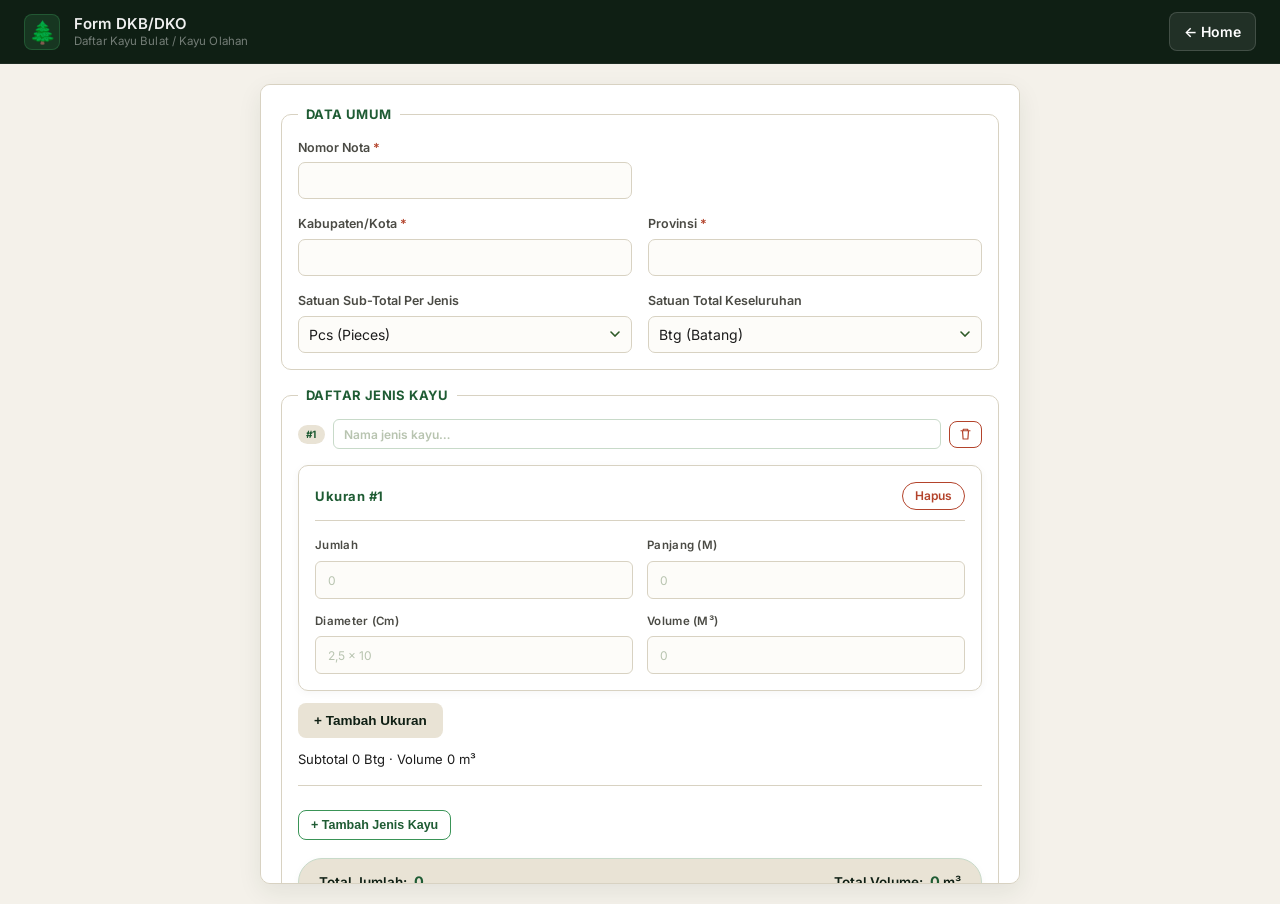
==== Surat-Nota-Daftar-Kayu/index.html @ 564a2efc "Initial commit" ====
<!DOCTYPE html>
<html lang="id">

<head>
  <meta charset="UTF-8">
  <meta name="viewport" content="width=device-width, initial-scale=1.0">
  <title>Form DKB/DKO - Daftar Kayu Bulat / Kayu Olahan</title>
  <link rel="stylesheet" href="style.css">
  <script src="https://cdnjs.cloudflare.com/ajax/libs/jspdf/2.5.1/jspdf.umd.min.js"></script>
  <script src="https://cdnjs.cloudflare.com/ajax/libs/html2canvas/1.4.1/html2canvas.min.js"></script>
</head>

<body>

  <!-- TOP BAR -->
  <div class="app-topbar">
    <div class="app-topbar-inner">
      <div class="app-topbar-icon">🌲</div>
      <div class="app-topbar-text">
        <h1>Form DKB/DKO</h1>
        <p>Daftar Kayu Bulat / Kayu Olahan</p>
      </div>
    </div>
    <a href="../index.html" class="btn-back-home">
      &#8592; Home
    </a>
  </div>

  <div class="app-body">
    <section class="panel form-panel">
      <form id="dkbForm">

        <!-- ============ DATA UMUM ============ -->
        <fieldset class="group">
          <legend>Data Umum</legend>
          <div class="field-row">
            <div class="field">
              <label for="nomor">Nomor Nota <span class="req">*</span></label>
              <input type="text" id="nomor">
            </div>
          </div>
          <div class="field-row">
            <div class="field">
              <label for="kabkota">Kabupaten/Kota <span class="req">*</span></label>
              <input type="text" id="kabkota">
            </div>
            <div class="field">
              <label for="provinsi">Provinsi <span class="req">*</span></label>
              <input type="text" id="provinsi">
            </div>
          </div>
          <div class="field-row">
            <div class="field">
              <label for="satuanSub">Satuan Sub-Total per Jenis</label>
              <select id="satuanSub">
                <option value="Pcs" selected>Pcs (Pieces)</option>
                <option value="Unit">Unit (Unit)</option>
                <option value="Set">Set (Set)</option>
                <option value="Box">Box (Box)</option>
                <option value="Pack">Pack (Pack)</option>
                <option value="Dus">Dus (Dus)</option>
                <option value="Kg">Kg (Kilogram)</option>
                <option value="Gram">Gr (Gram)</option>
                <option value="Liter">Ltr (Liter)</option>
                <option value="Meter">Mtr (Meter)</option>
                <option value="Cm">Cm (Centimeter)</option>
                <option value="Roll">Roll (Roll)</option>
                <option value="Lusin">Lsn (Lusin)</option>
                <option value="Kodi">Kdi (Kodi)</option>
                <option value="Pax">Pax (Pax)</option>
              </select>
            </div>
            <div class="field">
              <label for="satuanGrand">Satuan Total Keseluruhan</label>
              <select id="satuanGrand">
                <option value="Btg" selected>Btg (Batang)</option>
                <option value="KPL">Kpl (Kapling)</option>
                <option value="IKT">Ikt (Ikat)</option>
              </select>
            </div>
          </div>
        </fieldset>

        <!-- ============ TABEL KAYU ============ -->
        <fieldset class="group">
          <legend>Daftar Jenis Kayu</legend>
          <div id="groupsContainer"></div>
          <button type="button" id="addGroupBtn" class="btn btn--ghost">+ Tambah Jenis Kayu</button>

          <div class="totals-preview">
            <span class="totals-preview-item">Total Jumlah: <strong id="totalJumlahPreview">0</strong></span>
            <span class="totals-preview-item">Total Volume: <strong id="totalVolumePreview">0</strong> m³</span>
          </div>
        </fieldset>

        <!-- ============ FOOTER INFO ============ -->
        <fieldset class="group">
          <legend>Informasi Pengangkutan</legend>
          <div class="field-row">
            <div class="field">
              <label for="tglMulai">Dari Tanggal <span class="req">*</span></label>
              <input type="date" id="tglMulai">
            </div>
            <div class="field">
              <label for="tglAkhir">Sampai Tanggal <span class="req">*</span></label>
              <input type="date" id="tglAkhir">
            </div>
          </div>
          <div class="field-row">
            <div class="field">
              <label for="jenisAngkut">Jenis Alat Angkut <span class="req">*</span></label>
              <input type="text" id="jenisAngkut" placeholder="Contoh: Pick Up">
            </div>
            <div class="field">
              <label for="noPolisi">No. Polisi <span class="req">*</span></label>
              <input type="text" id="noPolisi" placeholder="Contoh: F 8017 HN">
            </div>
          </div>
        </fieldset>

        <!-- ============ TANDA TANGAN ============ -->
        <fieldset class="group">
          <legend>Tanda Tangan</legend>
          <div class="field">
            <label>Tanda Tangan</label>
            <div class="signature-wrap"
              style="border:1px dashed #b0b0b0; border-radius:7px; overflow:hidden; background:#fff; margin-bottom:10px;">
              <canvas id="signaturePad" width="500" height="180"
                style="width:100%; display:block; cursor:crosshair; touch-action:none;"></canvas>
            </div>
            <button type="button" id="clearSignBtn" class="btn btn--secondary">Hapus Tanda Tangan</button>
          </div>
          <div class="field-row">
            <div class="field">
              <label for="kotaTtd">Kota (untuk tanda tangan) <span class="req">*</span></label>
              <input type="text" id="kotaTtd" placeholder="Contoh: Depok">
            </div>
            <div class="field">
              <label for="tanggalTtd">Tanggal Tanda Tangan <span class="req">*</span></label>
              <input type="date" id="tanggalTtd">
            </div>
          </div>
          <div class="field">
            <label for="namaPemilik">Nama Pemilik Hutan Hak <span class="req">*</span></label>
            <input type="text" id="namaPemilik">
          </div>
          <span class="hint">Kosongkan tanggal untuk otomatis menggunakan tanggal saat dokumen diunduh.</span>
        </fieldset>


        <div class="form-actions">
          <button type="submit" id="downloadBtn" class="btn btn--primary">Lihat & Download PDF</button>
          <button type="button" id="resetBtn" class="btn btn--secondary">Reset Form</button>
          <button type="button" id="downloadMentahBtn" class="btn btn--dashed">Download File Mentah (Kosong)</button>
        </div>
      </form>
    </section>
  </div>

  <!-- ============================================================ -->
  <!-- TEMPLATE CETAK (disembunyikan, dipakai persis utk generate PDF) -->
  <!-- ============================================================ -->
  <div id="printArea" class="print-area">
    <div class="doc-title">DAFTAR KAYU BULAT / KAYU OLAHAN</div>
    <div class="doc-subtitle">(DKB/DKO)</div>
    <div class="doc-nomor" id="pv_nomor">Nomor : 080/DKB-DKO/ XII /2022</div>

    <div class="doc-info">
      <div class="doc-info-row"><span class="doc-info-label">Kabupaten/Kota</span><span>: <span
            id="pv_kabkota">Sukabumi</span></span></div>
      <div class="doc-info-row"><span class="doc-info-label">Provinsi</span><span>: <span id="pv_provinsi">Jawa
            Barat</span></span></div>
    </div>

    <table class="doc-table">
      <thead>
        <tr>
          <th class="col-no">No</th>
          <th class="col-jenis">Jenis Kayu Bulat/Jenis<br>Kayu Olahan</th>
          <th class="col-jumlah">Jumlah<br>Kpg/Bdl/Ikat</th>
          <th class="col-panjang">Panjang<br>(m)</th>
          <th class="col-diameter">Diameter<br>(cm)</th>
          <th class="col-volume">Volume<br>(m&sup3;)</th>
        </tr>
      </thead>
      <tbody id="pv_tbody">
        <!-- diisi via JS -->
      </tbody>
      <tfoot>
        <tr class="doc-total-row">
          <td colspan="2" class="bold" style="text-align:center;">JUMLAH</td>
          <td id="pv_footJumlah" class="bold">629 Btg</td>
          <td class="bold">-</td>
          <td class="bold">-</td>
          <td id="pv_footVolume" class="bold">2.745 M&sup3;</td>
        </tr>
      </tfoot>
    </table>

    <div class="doc-notes">
      <div>*) Coret Yang Tidak Perlu</div>
      <div>DKB/DKO*) ini merupakan lampiran NOTA ANGKUTAN</div>
      <div class="italic underline" id="pv_tanggalRange">Dari Tanggal : 06 s/d 07 Desember 2022</div>
    </div>

    <div class="doc-alat">
      <span class="italic">Jenis Alat Angkut</span>
      <span class="doc-alat-mid" id="pv_jenisAngkut">Pick Up</span>
      <span>: <span id="pv_noPolisi">F 8017 HN</span></span>
    </div>

    <div class="doc-sign-block">
      <div class="doc-sign-inner">
        <div id="pv_kotaTanggal">Sukabumi, 24 Agustus 2026</div>
        <div class="bold">PEMILIK HUTAN HAK</div>
        <div class="doc-sign-image"><img id="pv_signatureImg" src="" alt=""></div>
        <div class="underline" id="pv_namaPemilik">Endi Suhendi</div>
      </div>
    </div>
  </div>


  <!-- OVERLAY -->
  <div id="valOverlay" class="val-overlay"></div>

  <!-- MODAL POPUP VALIDASI -->
  <div id="validationToast" class="val-toast" role="dialog" aria-modal="true" aria-labelledby="toastTitle">
    <div class="val-toast-inner">
      <div class="val-toast-header">
        <span class="val-toast-icon">⚠️</span>
        <span class="val-toast-title" id="toastTitle">Mohon lengkapi data berikut:</span>
        <button class="val-toast-close" id="toastCloseBtn" title="Tutup">✕ Tutup</button>
      </div>
      <ul class="val-toast-list" id="toastList"></ul>
    </div>
  </div>

  <!-- OVERLAY MENTAH -->
  <div id="mentahOverlay" class="val-overlay"></div>

  <!-- MODAL DOWNLOAD MENTAH -->
  <div id="mentahModal" class="val-toast mentah-modal" role="dialog" aria-modal="true">
    <div class="val-toast-inner">
      <div class="mentah-modal-icon">📄</div>
      <div class="mentah-modal-title">Download File Mentah</div>
      <div class="mentah-modal-desc">File PDF kosong (blangko) tanpa isian akan diunduh. Data yang sudah Anda isi tidak
        akan hilang.</div>

      <div class="mentah-field">
        <label for="mentahJenisCount">+ Tambah Jenis Kayu</label>
        <input type="number" id="mentahJenisCount" value="" placeholder="contoh : 1" min="0" max="30">
      </div>
      <div class="mentah-field">
        <label for="mentahUkuranCount">+ Tambah Ukuran (baris per jenis)</label>
        <input type="number" id="mentahUkuranCount" value="" placeholder="contoh : 1" min="0" max="20">
      </div>

      <div class="mentah-modal-actions">
        <button type="button" id="mentahCancelBtn" class="btn btn--secondary">Batal</button>
        <button type="button" id="mentahConfirmBtn" class="btn btn--primary">Ya, Download</button>
      </div>
    </div>
  </div>

  <!-- OVERLAY PRATINJAU -->
  <div id="previewOverlay" class="val-overlay"></div>

  <!-- MODAL PRATINJAU DOKUMEN -->
  <div id="previewModal" class="preview-modal" role="dialog" aria-modal="true">
    <div class="preview-header">
      <div class="preview-title">Pratinjau Dokumen</div>
      <button class="preview-close" id="previewCloseBtn" title="Tutup">✕</button>
    </div>

    <div class="preview-body">
      <div class="preview-zoom-control">
        <button type="button" id="zoomOutBtn">−</button>
        <span id="zoomLevel">100%</span>
        <button type="button" id="zoomInBtn">+</button>
      </div>
      <div class="preview-scroll-area">
        <div class="preview-canvas-wrapper" id="previewWrapper">
          <img id="previewImg" src="" alt="Pratinjau Dokumen">
        </div>
      </div>
    </div>

    <div class="preview-footer">
      <button type="button" id="previewCancelBtn" class="btn btn--secondary">Kembali Edit</button>
      <button type="button" id="previewDownloadBtn" class="btn btn--primary">Lanjut Download PDF</button>
    </div>
  </div>

  <!-- OVERLAY CONFIRM & LOADING -->
  <div id="actionOverlay" class="val-overlay"></div>

  <!-- MODAL KONFIRMASI DOWNLOAD -->
  <div id="confirmModal" class="val-toast mentah-modal" role="dialog" aria-modal="true">
    <div class="val-toast-inner">
      <div class="mentah-modal-icon">📄</div>
      <div class="mentah-modal-title">Download PDF</div>
      <div class="mentah-modal-desc">Dokumen akan diunduh sebagai file PDF.<br>Pastikan semua data sudah benar.</div>
      <div class="mentah-modal-actions">
        <button type="button" id="confirmCancelBtn" class="btn btn--secondary">Batal</button>
        <button type="button" id="confirmOkBtn" class="btn btn--primary">Ya, Download</button>
      </div>
    </div>
  </div>

  <!-- MODAL LOADING -->
  <div id="loadingModal" class="val-toast loading-modal" role="dialog" aria-modal="true">
    <div class="val-toast-inner">
      <div class="loading-spinner"></div>
      <div class="loading-title">Membuat PDF...</div>
      <div class="loading-bar">
        <div class="loading-progress"></div>
      </div>
      <div class="loading-desc" id="loadingDesc">Memproses halaman 1 dari 1...</div>
    </div>
  </div>

  <script src="script.js"></script>
</body>

</html>
---- Surat-Nota-Daftar-Kayu/style.css ----
/* =============================================================== */
/* FONTS & RESET                                                     */
/* =============================================================== */
@import url('https://fonts.googleapis.com/css2?family=Inter:wght@400;500;600;700&display=swap');

*,
*::before,
*::after {
  box-sizing: border-box;
  margin: 0;
  padding: 0;
}

:root {
  --green-dark: #0f1f14;
  --green-mid: #1f5c34;
  --green-light: #3a9457;
  --green-bg: #f4f1ea;
  --green-pill: #e9e3d5;
  --cream: #f4f1ea;
  --cream-dark: #e9e3d5;
  --card-bg: #ffffff;
  --white: #ffffff;
  --text-dark: #1c1c1c;
  --text-mid: #4a4a44;
  --text-light: #8a8378;
  --border: #d8d2c2;
  --border-focus: #3a9457;
  --red: #b3432b;
  --red-light: #fbebe6;
  --radius-xs: 6px;
  --radius-sm: 7px;
  --radius-md: 10px;
  --radius-lg: 10px;
  --shadow-sm: 0 2px 8px rgba(0, 0, 0, 0.04);
  --shadow-card: 0 8px 24px rgba(22, 50, 31, 0.08);
}

body {
  font-family: 'Inter', -apple-system, BlinkMacSystemFont, 'Segoe UI', sans-serif;
  background: var(--cream);
  color: var(--text-dark);
  min-height: 100vh;
  font-size: 13px;
  line-height: 1.5;
  -webkit-font-smoothing: antialiased;
}

/* =============================================================== */
/* TOP BAR                                                          */
/* =============================================================== */
.app-topbar {
  background: #0f1f14;
  color: #fff;
  padding: 0 24px;
  height: 64px;
  display: flex;
  align-items: center;
  justify-content: space-between;
  position: relative;
  border-bottom: 1px solid rgba(255,255,255,0.06);
}

.btn-back-home {
  display: inline-flex;
  align-items: center;
  gap: 6px;
  padding: 8px 14px;
  border-radius: 8px;
  background: rgba(255, 255, 255, 0.08);
  border: 1px solid rgba(255, 255, 255, 0.15);
  color: #fff;
  text-decoration: none;
  font-size: 14px;
  font-weight: 600;
  white-space: nowrap;
  flex-shrink: 0;
  transition: background 0.2s, border-color 0.2s;
}

.btn-back-home:hover {
  background: rgba(58, 148, 87, 0.3);
  border-color: rgba(58, 148, 87, 0.6);
}

.app-topbar-inner {
  display: flex;
  align-items: center;
  gap: 14px;
  width: 100%;
  max-width: 600px; /* match app-wrap */
}

.app-topbar-icon {
  font-size: 22px;
  line-height: 1;
  width: 36px;
  height: 36px;
  display: flex;
  align-items: center;
  justify-content: center;
  background: rgba(58, 148, 87, 0.2);
  border: 1px solid rgba(58, 148, 87, 0.35);
  border-radius: 8px;
  flex-shrink: 0;
}

.app-topbar-text {
  display: flex;
  flex-direction: column;
  gap: 1px;
}

.app-topbar-text h1 {
  margin: 0;
  font-size: 15px;
  font-weight: 600;
  letter-spacing: 0.1px;
  color: #f0f0f0;
  line-height: 1.2;
}

.app-topbar-text p {
  margin: 0;
  font-size: 11.5px;
  color: rgba(255, 255, 255, 0.42);
  letter-spacing: 0.1px;
  font-weight: 400;
  line-height: 1.3;
}

/* =============================================================== */
/* APP SHELL & FORM PANEL                                           */
/* =============================================================== */
.app-body {
  flex: 1;
  padding: 20px;
  max-width: 800px;
  width: 100%;
  margin: 0 auto;
}

@media (max-width: 520px) {
  .app-body {
    padding: 10px 8px;
  }
  .form-panel {
    padding: 14px 14px 18px;
  }
  .group {
    padding: 12px 12px 14px;
  }
}

.panel {
  background: var(--card-bg);
  border-radius: var(--radius-md);
  box-shadow: var(--shadow-card);
  border: 1px solid var(--border);
}

.form-panel {
  padding: 20px 20px 24px;
  max-height: calc(100vh - 100px);
  overflow-y: auto;
}

@media (max-width: 980px) {
  .form-panel {
    max-height: none;
  }
}

/* =============================================================== */
/* FIELDSETS & FIELDS                                               */
/* =============================================================== */
.group {
  border: 1px solid var(--border);
  border-radius: var(--radius-md);
  padding: 14px 16px 16px;
  margin: 0 0 16px;
}

.group legend {
  padding: 0 8px;
  font-weight: 700;
  font-size: 13px;
  letter-spacing: 0.4px;
  text-transform: uppercase;
  color: var(--green-mid);
}

.field {
  margin-bottom: 16px;
}
.field:last-child {
  margin-bottom: 0;
}

.field-row {
  display: grid;
  grid-template-columns: 1fr 1fr;
  gap: 16px;
  margin-bottom: 16px;
}
.field-row:last-child {
  margin-bottom: 0;
}
.field-row .field {
  margin-bottom: 0;
}

@media (max-width: 520px) {
  .field-row {
    grid-template-columns: 1fr;
  }
}

.field label {
  display: block;
  font-size: 12.5px;
  font-weight: 600;
  color: var(--text-mid);
  margin-bottom: 5px;
  text-transform: capitalize;
}

.req {
  color: var(--red);
}

/* =============================================================== */
/* INPUTS & SELECTS                                                 */
/* =============================================================== */
input[type="text"],
input[type="date"],
input[type="number"],
select,
textarea {
  width: 100%;
  padding: 9px 10px;
  border: 1px solid var(--border);
  border-radius: 7px;
  font-size: 14px;
  background: #fdfcf9;
  color: var(--text-dark);
  transition: border-color .15s, box-shadow .15s;
  font-family: inherit;
  appearance: none;
  -webkit-appearance: none;
}

select {
  background-image: url("data:image/svg+xml,%3Csvg xmlns='http://www.w3.org/2000/svg' width='10' height='6' viewBox='0 0 10 6'%3E%3Cpath d='M1 1l4 4 4-4' stroke='%232d5a27' stroke-width='1.6' fill='none' stroke-linecap='round'/%3E%3C/svg%3E");
  background-repeat: no-repeat;
  background-position: right 11px center;
  padding-right: 32px;
  cursor: pointer;
}

input:focus,
select:focus,
textarea:focus {
  outline: none;
  border-color: var(--border-focus);
  box-shadow: 0 0 0 3px rgba(58, 148, 87, 0.18);
  background: #fff;
}

input::placeholder {
  color: #b8c4b0;
  font-size: 12px;
}

.hint {
  display: block;
  margin-top: 5px;
  font-size: 11.5px;
  color: var(--text-light);
}

/* =============================================================== */
/* BUTTONS                                                          */
/* =============================================================== */
.btn {
  border: none;
  border-radius: 8px;
  padding: 10px 16px;
  font-size: 13.5px;
  font-weight: 600;
  cursor: pointer;
  transition: transform .08s ease, background .15s, box-shadow .15s;
  display: inline-flex;
  align-items: center;
  justify-content: center;
  gap: 5px;
}

.btn:active {
  transform: translateY(1px);
}

.btn--primary {
  background: var(--green-light);
  color: #fff;
  box-shadow: 0 4px 12px rgba(42, 122, 69, 0.3);
}

.btn--primary:hover {
  background: var(--green-mid);
}

.btn--secondary {
  background: var(--green-pill);
  color: var(--green-dark);
}

.btn--secondary:hover {
  background: #ded6c1;
}

.btn--ghost {
  background: #fff;
  color: var(--green-mid);
  border: 1px solid var(--green-light);
  padding: 7px 12px;
  font-size: 12.5px;
}

.btn--ghost:hover {
  background: #eef6f0;
}

.btn--danger {
  color: var(--red);
  border: 1px solid var(--red);
  background: #fff;
}

.btn--danger:hover {
  background: var(--red);
  color: #fff;
}

.btn--dashed {
  background: transparent;
  color: var(--green-mid);
  border: 1px dashed var(--green-light);
}

.btn--dashed:hover {
  background: #f4fbf6;
}

.form-actions {
  display: flex;
  flex-direction: column;
  gap: 12px;
  margin-top: 32px;
  padding-top: 24px;
  border-top: 1px solid var(--border);
}

.form-actions .btn {
  width: 100%;
  padding: 14px 16px;
  font-size: 13.5px;
}

@media (min-width: 600px) {
  .form-actions {
    flex-direction: row;
    align-items: center;
  }
  .form-actions .btn {
    width: auto;
  }
  #downloadMentahBtn {
    order: -1;
    margin-right: auto;
  }
  #resetBtn {
    order: 2;
  }
  #downloadBtn {
    order: 3;
  }
}

/* =============================================================== */
/* TOTALS PREVIEW PILL                                              */
/* =============================================================== */
.totals-preview {
  display: flex;
  justify-content: space-between;
  align-items: center;
  margin-top: 18px;
  padding: 12px 20px;
  background-color: var(--green-pill);
  border: 1px solid #c8dac9;
  border-radius: 99px;
  font-size: 13.5px;
  font-weight: 600;
  color: var(--green-dark);
  box-shadow: 0 2px 8px rgba(0,0,0,0.03);
}

.totals-preview strong {
  color: var(--green-mid);
  font-size: 14.5px;
  margin-left: 4px;
}

/* =============================================================== */
/* VALIDATION MODAL POPUP (centered)                                */
/* =============================================================== */

/* Overlay backdrop */
.val-overlay {
  position: fixed;
  inset: 0;
  background: rgba(0, 0, 0, 0.45);
  backdrop-filter: blur(3px);
  -webkit-backdrop-filter: blur(3px);
  z-index: 9998;
  opacity: 0;
  pointer-events: none;
  transition: opacity 0.25s ease;
}

.val-overlay--show {
  opacity: 1;
  pointer-events: auto;
}

/* Modal box */
.val-toast {
  position: fixed;
  top: 50%;
  left: 50%;
  transform: translate(-50%, -50%) scale(0.85);
  z-index: 9999;
  width: min(460px, calc(100vw - 32px));
  opacity: 0;
  pointer-events: none;
  transition: transform 0.32s cubic-bezier(0.34, 1.4, 0.64, 1), opacity 0.25s ease;
}

.val-toast--show {
  transform: translate(-50%, -50%) scale(1);
  opacity: 1;
  pointer-events: auto;
}

.val-toast-inner {
  background: #fff;
  border-radius: 18px;
  box-shadow: 0 24px 60px rgba(0, 0, 0, 0.22), 0 4px 16px rgba(185, 28, 28, 0.12);
  overflow: hidden;
}

/* Header strip */
.val-toast-header {
  display: flex;
  align-items: center;
  gap: 10px;
  background: linear-gradient(135deg, #fef2f2 0%, #fff5f5 100%);
  padding: 16px 18px;
  border-bottom: 1px solid #fecaca;
}

.val-toast-icon {
  font-size: 26px;
  flex-shrink: 0;
  line-height: 1;
}

.val-toast-title {
  flex: 1;
  font-size: 14px;
  font-weight: 700;
  color: #9b1c1c;
  line-height: 1.3;
}

.val-toast-close {
  background: none;
  border: 1px solid #fca5a5;
  cursor: pointer;
  font-size: 13px;
  color: #ef4444;
  padding: 4px 9px;
  border-radius: 8px;
  line-height: 1;
  transition: background 0.15s, color 0.15s;
  font-weight: 700;
}

.val-toast-close:hover {
  background: #fee2e2;
  color: #b91c1c;
}

/* Pills area */
.val-toast-list {
  list-style: none;
  margin: 0;
  padding: 16px 18px 18px;
  background: #fff;
  display: flex;
  flex-wrap: wrap;
  gap: 8px;
}

.val-toast-list li {
  display: inline-flex;
  align-items: center;
  gap: 6px;
  font-size: 13px;
  font-weight: 600;
  color: #b91c1c;
  background: #fee2e2;
  border: 1px solid #fca5a5;
  border-radius: 99px;
  padding: 5px 13px 5px 9px;
  animation: pill-pop 0.2s ease both;
}

.val-toast-list li::before {
  content: '✕';
  font-size: 10px;
  font-weight: 800;
  color: #ef4444;
}

@keyframes pill-pop {
  from { transform: scale(0.6); opacity: 0; }
  to   { transform: scale(1);   opacity: 1; }
}

/* =============================================================== */
/* DOWNLOAD MENTAH MODAL                                            */
/* =============================================================== */
.mentah-modal .val-toast-inner {
  box-shadow: 0 24px 60px rgba(0, 0, 0, 0.22), 0 4px 16px rgba(0, 0, 0, 0.08);
  padding: 28px 24px 24px;
  text-align: center;
}

.mentah-modal-icon {
  font-size: 40px;
  margin-bottom: 10px;
  line-height: 1;
}

.mentah-modal-title {
  font-size: 18px;
  font-weight: 800;
  color: var(--text-dark);
  margin-bottom: 8px;
}

.mentah-modal-desc {
  font-size: 13.5px;
  color: var(--text-mid);
  line-height: 1.6;
  margin-bottom: 20px;
}

.mentah-field {
  text-align: left;
  margin-bottom: 14px;
}

.mentah-field label {
  display: block;
  font-size: 12.5px;
  font-weight: 600;
  color: var(--text-mid);
  margin-bottom: 5px;
  text-transform: capitalize;
}

.mentah-field input[type="number"] {
  width: 100%;
  padding: 10px 12px;
  border: 1px solid var(--border);
  border-radius: 8px;
  font-size: 15px;
  background: #fdfcf9;
  color: var(--text-dark);
  font-family: inherit;
  transition: border-color .15s, box-shadow .15s;
}

.mentah-field input[type="number"]:focus {
  outline: none;
  border-color: var(--border-focus);
  box-shadow: 0 0 0 3px rgba(58, 148, 87, 0.18);
}

.mentah-modal-actions {
  display: flex;
  gap: 10px;
  margin-top: 20px;
}

.mentah-modal-actions .btn {
  flex: 1;
  padding: 12px;
  font-size: 13.5px;
}


/* =============================================================== */
/* TABLE EDITOR (ROW ITEMS)                                         */
/* =============================================================== */
.rows-container {
  display: flex;
  flex-direction: column;
  gap: 16px;
}

.row-item {
  display: grid;
  grid-template-columns: 1fr 1fr;
  gap: 14px;
  background: var(--paper);
  border: 1px solid var(--border);
  border-radius: 10px;
  padding: 16px;
  position: relative;
  box-shadow: 0 2px 8px rgba(0, 0, 0, 0.04);
  transition: transform 0.2s, box-shadow 0.2s;
}

.row-item:hover {
  transform: translateY(-2px);
  box-shadow: 0 4px 12px rgba(0, 0, 0, 0.08);
  border-color: var(--border);
}

.row-item-header {
  grid-column: 1 / -1;
  display: flex;
  justify-content: space-between;
  align-items: center;
  border-bottom: 1px solid var(--border);
  padding-bottom: 10px;
  margin-bottom: 2px;
}

.row-item-title {
  font-weight: 700;
  font-size: 13px;
  color: var(--green-mid);
  text-transform: capitalize;
  letter-spacing: 0.5px;
  display: flex;
  align-items: center;
  gap: 8px;
}

.row-delete-label {
  font-size: 12px;
  color: var(--red);
  cursor: pointer;
  font-weight: 600;
  border: 1px solid var(--red);
  border-radius: 99px;
  padding: 4px 12px;
  background: transparent;
  transition: all 0.2s ease;
}

.row-delete-label:hover {
  background: var(--red);
  color: #fff;
}

.row-field {
  display: flex;
  flex-direction: column;
  gap: 6px;
}

.row-field label {
  font-size: 11.5px;
  font-weight: 600;
  color: var(--text-mid);
  text-transform: capitalize;
  letter-spacing: 0.3px;
}

.row-field input {
  width: 100%;
  border: 1px solid var(--border);
  padding: 10px 12px;
  font-size: 13.5px;
  background: #fdfcf9;
  border-radius: 6px;
  transition: all 0.2s ease;
  color: var(--text-dark);
}

.row-field input:focus {
  outline: none;
  background: #fff;
  border-color: var(--border-focus);
  box-shadow: 0 0 0 3px rgba(58, 148, 87, 0.15);
}

.field-full {
  grid-column: 1 / -1;
}

.field-half {
  grid-column: span 1;
}

@media (max-width: 480px) {
  .row-item {
    grid-template-columns: 1fr;
  }
  .field-half {
    grid-column: 1 / -1;
  }
}

.group-badge {
  font-size: 10px;
  font-weight: 700;
  color: var(--green-mid);
  background: var(--green-pill);
  border-radius: 20px;
  padding: 2px 8px;
  letter-spacing: 0.3px;
  flex-shrink: 0;
  white-space: nowrap;
}

.group-nama-input {
  font-size: 13px !important;
  font-weight: 600 !important;
  padding: 6px 10px !important;
  border-radius: var(--radius-xs) !important;
  background: var(--white) !important;
  border-color: #c8dac9 !important;
  border: 1px solid;
  min-width: 200px;
}

.group-nama-input:focus {
  border-color: var(--border-focus) !important;
  box-shadow: 0 0 0 2px rgba(45, 90, 39, 0.1) !important;
  outline: none;
}


/* =============================================================== */
/* PRINT / PDF AREA (hidden)                                        */
/* =============================================================== */
.print-area {
  position: fixed;
  top: 0;
  left: -99999px;
  width: 794px;
  min-height: 1123px;
  background: #fff;
  padding: 48px 55px;
  font-family: "Times New Roman", Times, serif;
  color: #000;
}

.doc-title {
  text-align: center;
  font-size: 18px;
  font-weight: 700;
  text-decoration: underline;
}

.doc-subtitle {
  text-align: center;
  font-size: 15px;
  font-weight: 700;
  margin-top: 2px;
}

.doc-nomor {
  text-align: center;
  font-size: 13px;
  margin-top: 2px;
  margin-bottom: 18px;
}

.doc-info {
  font-size: 13px;
  margin-bottom: 14px;
}

.doc-info-row {
  display: flex;
  margin-bottom: 2px;
}

.doc-info-label {
  width: 130px;
  flex-shrink: 0;
}

.doc-table {
  width: 100%;
  border-collapse: collapse;
  font-size: 12.5px;
  margin-bottom: 10px;
}

.doc-table th,
.doc-table td {
  border: 1px solid #000;
  padding: 4px 6px;
  vertical-align: top;
}

/* Baris kosong PDF mentah — samakan tinggi dengan baris data normal */
.doc-table td.mentah-cell {
  padding: 0;
}

.mentah-row-spacer {
  height: 36px;
  line-height: 36px;
  text-align: center;
  font-size: 12.5px;
}

.doc-table thead th {
  text-align: center;
  font-weight: 700;
  vertical-align: middle;
}

.col-no {
  width: 30px;
  text-align: center;
}

.col-jenis {
  width: auto;
}

.col-jumlah {
  width: 90px;
  text-align: center;
}

.col-panjang {
  width: 80px;
  text-align: center;
}

.col-diameter {
  width: 130px;
  text-align: center;
}

.col-volume {
  width: 100px;
  text-align: center;
}

.doc-table td.col-no {
  text-align: center;
}

.group-name-cell {
  vertical-align: top;
}

.stack-line {
  text-align: center;
  padding: 0;
  line-height: 1.55;
}

.stack-line.left {
  text-align: left;
}

.doc-table .bold {
  font-weight: 700;
}

.doc-total-row td {
  text-align: center;
  font-weight: 700;
}

.doc-notes {
  font-size: 12.5px;
  margin-bottom: 4px;
  line-height: 1.7;
}

.doc-alat {
  font-size: 12.5px;
  margin: 16px 0 40px;
  display: flex;
  gap: 4px;
}

.doc-alat-mid {
  margin-left: 90px;
  margin-right: 4px;
}

.italic {
  font-style: italic;
}

.underline {
  text-decoration: underline;
}

.doc-sign-block {
  display: flex;
  justify-content: flex-end;
}

.doc-sign-inner {
  text-align: center;
  font-size: 13px;
  min-width: 240px;
}

.doc-sign-image {
  height: 70px;
  display: flex;
  align-items: center;
  justify-content: center;
  margin: 4px 0;
}

.doc-sign-image img {
  max-height: 70px;
  max-width: 220px;
}

/* =============================================================== */
/* RESPONSIVE — MOBILE FIRST                                        */
/* =============================================================== */
@media (max-width: 480px) {
  .app-topbar {
    padding: 10px 12px;
  }

  .app-topbar-text h1 {
    font-size: 12px;
  }

  .app-wrap {
    padding: 10px 10px 52px;
  }

  .card h2 {
    font-size: 9.5px;
    padding: 9px 12px 8px;
  }

  .card-body {
    padding: 10px 12px 6px;
  }

  .field-row.two-col {
    flex-direction: row;
    gap: 6px;
  }

  input[type="text"],
  input[type="date"],
  input[type="number"],
  select {
    font-size: 16px;
    /* cegah auto-zoom iOS */
    padding: 8px 10px;
  }

  /* Group block */
  .group-header {
    padding: 8px 10px;
    gap: 6px;
  }

  .group-badge {
    font-size: 9px;
    padding: 2px 7px;
  }

  .group-nama-input {
    font-size: 16px !important;
    padding: 5px 8px !important;
  }

  .subrow-table {
    padding: 8px 10px 6px;
  }

  /* ---- Layout 2×2 di mobile ----
     Kolom: [Jumlah] [Panjang] [Diameter] [Volume] [hapus]
     Dibungkus cell flex-column agar label + input vertikal,
     lalu grid 2+2 kolom = tampilan rapi 2 baris */
  .subrow-col-header {
    display: none;
  }

  /* label per-baris cukup */

  .subrow {
    display: grid;
    grid-template-columns: 1fr 1fr 1fr 1fr auto;
    grid-template-rows: auto auto;
    gap: 4px 5px;
    align-items: start;
    padding: 8px 0 6px;
    border-bottom: 1px solid var(--cream-dark);
  }

  .subrow:last-of-type {
    border-bottom: none;
  }

  /* Masing-masing cell kembali jadi flex column agar label tampil */
  .subrow-cell {
    display: flex;
    flex-direction: column;
    gap: 2px;
  }

  /* Tampilkan label kecil di atas setiap input */
  .subrow-cell-label {
    display: block;
    font-size: 8px;
    font-weight: 700;
    text-transform: capitalize;
    letter-spacing: 0.5px;
    color: var(--text-light);
  }

  /* Tombol hapus: rata tengah vertikal, span 2 row */
  .subrow-cell-action {
    grid-row: 1 / 3;
    grid-column: 5;
    display: flex;
    align-items: center;
    justify-content: center;
    padding-top: 14px;
    /* kompensasi tinggi label */
  }

  .subrow input {
    padding: 7px 8px !important;
    font-size: 14px !important;
    border-radius: var(--radius-xs) !important;
  }

  .btn-add-row {
    font-size: 11px;
    padding: 8px;
    margin-top: 6px;
  }

  .group-subtotal {
    padding: 6px 10px;
    font-size: 10px;
  }

  .totals-preview {
    padding: 10px 14px;
    font-size: 11.5px;
    margin-top: 14px;
    margin-bottom: 0;
  }

  .btn-primary {
    font-size: 13px;
    padding: 12px;
  }

  #signaturePad {
    height: 130px;
  }
}

@media (max-width: 360px) {
  .app-topbar-icon {
    display: none;
  }

  .field-row.two-col {
    flex-direction: column;
    gap: 8px;
  }

  /* Di layar sangat kecil: 2×2 layout */
  .subrow {
    grid-template-columns: 1fr 1fr auto;
    grid-template-rows: auto auto;
  }

  .subrow-cell:nth-child(1) {
    grid-column: 1;
    grid-row: 1;
  }

  .subrow-cell:nth-child(2) {
    grid-column: 2;
    grid-row: 1;
  }

  .subrow-cell:nth-child(3) {
    grid-column: 1;
    grid-row: 2;
  }

  .subrow-cell:nth-child(4) {
    grid-column: 2;
    grid-row: 2;
  }

  .subrow-cell-action {
    grid-column: 3;
    grid-row: 1 / 3;
    padding-top: 18px;
  }
}

/* =============================================================== */
/* PREVIEW MODAL                                                    */
/* =============================================================== */
.preview-modal {
  position: fixed;
  top: 50%;
  left: 50%;
  transform: translate(-50%, -50%) scale(0.95);
  z-index: 9999;
  width: min(880px, calc(100vw - 40px));
  height: min(90vh, 800px);
  background: #fff;
  border-radius: 12px;
  display: flex;
  flex-direction: column;
  opacity: 0;
  pointer-events: none;
  transition: transform 0.25s cubic-bezier(0.34, 1.4, 0.64, 1), opacity 0.2s ease;
  box-shadow: 0 24px 60px rgba(0, 0, 0, 0.3);
  overflow: hidden;
}

.preview-modal.val-toast--show {
  transform: translate(-50%, -50%) scale(1);
  opacity: 1;
  pointer-events: auto;
}

.preview-header {
  display: flex;
  align-items: center;
  justify-content: space-between;
  padding: 16px 24px;
  border-bottom: 1px solid var(--border);
  background: #fff;
}

.preview-title {
  font-weight: 700;
  font-size: 16px;
  color: var(--text-dark);
}

.preview-close {
  background: none;
  border: none;
  font-size: 18px;
  color: var(--text-mid);
  cursor: pointer;
  transition: color 0.2s;
}
.preview-close:hover {
  color: #ef4444;
}

.preview-body {
  flex: 1;
  position: relative;
  background: var(--cream);
  overflow: hidden;
  display: flex;
}

.preview-scroll-area {
  flex: 1;
  overflow: auto;
  padding: 32px;
  display: flex;
  align-items: flex-start;
  justify-content: center;
}

.preview-zoom-control {
  position: absolute;
  top: 16px;
  right: 24px;
  background: #fff;
  border-radius: 20px;
  box-shadow: 0 2px 8px rgba(0,0,0,0.1);
  display: flex;
  align-items: center;
  padding: 4px 8px;
  gap: 12px;
  z-index: 10;
}

.preview-zoom-control button {
  background: none;
  border: none;
  font-size: 18px;
  font-weight: 700;
  color: var(--text-dark);
  cursor: pointer;
  width: 24px;
  height: 24px;
  display: flex;
  align-items: center;
  justify-content: center;
  border-radius: 50%;
  transition: background 0.2s;
}
.preview-zoom-control button:hover {
  background: var(--cream-dark);
}

.preview-zoom-control span {
  font-size: 13px;
  font-weight: 600;
  color: var(--text-dark);
  min-width: 45px;
  text-align: center;
}

.preview-canvas-wrapper {
  transform-origin: top center;
  transition: transform 0.2s ease;
  box-shadow: 0 4px 24px rgba(0,0,0,0.15);
  background: #fff;
  display: inline-block;
}

.preview-canvas-wrapper img {
  display: block;
  max-width: 100%;
  height: auto;
}

  .preview-footer {
    display: flex;
    justify-content: flex-end;
    gap: 12px;
    padding: 16px 24px;
    border-top: 1px solid var(--border);
    background: #fff;
  }
  
  /* =============================================================== */
  /* LOADING MODAL                                                    */
  /* =============================================================== */
  .loading-modal .val-toast-inner {
    padding: 32px 24px;
    text-align: center;
    box-shadow: 0 24px 60px rgba(0, 0, 0, 0.22), 0 4px 16px rgba(0, 0, 0, 0.08);
  }
  
  .loading-spinner {
    width: 48px;
    height: 48px;
    border: 4px solid var(--cream-dark);
    border-top: 4px solid var(--green-mid);
    border-radius: 50%;
    margin: 0 auto 16px;
    animation: spin 1s linear infinite;
  }
  
  @keyframes spin {
    0% { transform: rotate(0deg); }
    100% { transform: rotate(360deg); }
  }
  
  .loading-title {
    font-size: 16px;
    font-weight: 700;
    color: var(--green-dark);
    margin-bottom: 12px;
  }
  
  .loading-bar {
    width: 80%;
    height: 6px;
    background: var(--cream-dark);
    border-radius: 3px;
    margin: 0 auto 8px;
    overflow: hidden;
  }
  
  .loading-progress {
    width: 100%;
    height: 100%;
    background: var(--cream-dark);
    /* Karena pemrosesan synchronous, kita tidak bisa animate width secara akurat. */
  }
  
  .loading-desc {
    font-size: 12.5px;
    color: var(--text-mid);
  }
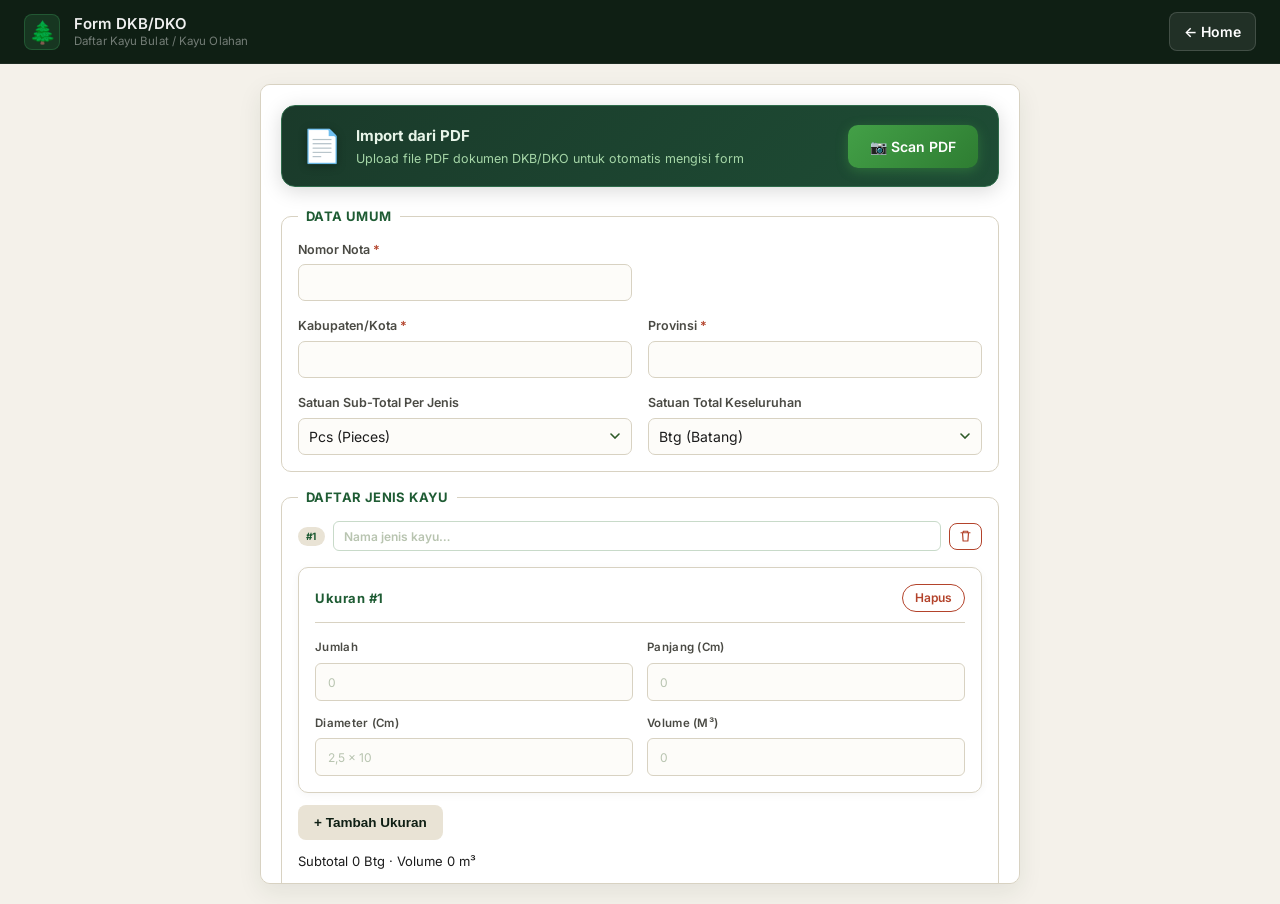
==== commit 00e34ed7: "tambahan fitur scan pdf" ====
--- a/Surat-Nota-Daftar-Kayu/index.html
+++ b/Surat-Nota-Daftar-Kayu/index.html
@@ -8,6 +8,8 @@
   <link rel="stylesheet" href="style.css">
   <script src="https://cdnjs.cloudflare.com/ajax/libs/jspdf/2.5.1/jspdf.umd.min.js"></script>
   <script src="https://cdnjs.cloudflare.com/ajax/libs/html2canvas/1.4.1/html2canvas.min.js"></script>
+  <script src="https://cdnjs.cloudflare.com/ajax/libs/pdf.js/3.11.174/pdf.min.js"></script>
+  <script src="https://cdn.jsdelivr.net/npm/tesseract.js@5/dist/tesseract.min.js"></script>
 </head>
 
 <body>
@@ -29,6 +31,21 @@
   <div class="app-body">
     <section class="panel form-panel">
       <form id="dkbForm">
+
+        <!-- ============ SCAN PDF ============ -->
+        <div class="scan-pdf-banner">
+          <div class="scan-pdf-info">
+            <span class="scan-pdf-icon">📄</span>
+            <div>
+              <div class="scan-pdf-title">Import dari PDF</div>
+              <div class="scan-pdf-desc">Upload file PDF dokumen DKB/DKO untuk otomatis mengisi form</div>
+            </div>
+          </div>
+          <label for="scanPdfInput" class="btn btn--scan" id="scanPdfBtn">
+            📷 Scan PDF
+          </label>
+          <input type="file" id="scanPdfInput" accept="application/pdf" style="display:none;">
+        </div>
 
         <!-- ============ DATA UMUM ============ -->
         <fieldset class="group">
@@ -178,7 +195,7 @@
           <th class="col-no">No</th>
           <th class="col-jenis">Jenis Kayu Bulat/Jenis<br>Kayu Olahan</th>
           <th class="col-jumlah">Jumlah<br>Kpg/Bdl/Ikat</th>
-          <th class="col-panjang">Panjang<br>(m)</th>
+          <th class="col-panjang">Panjang<br>(cm)</th>
           <th class="col-diameter">Diameter<br>(cm)</th>
           <th class="col-volume">Volume<br>(m&sup3;)</th>
         </tr>
@@ -197,24 +214,26 @@
       </tfoot>
     </table>
 
-    <div class="doc-notes">
-      <div>*) Coret Yang Tidak Perlu</div>
-      <div>DKB/DKO*) ini merupakan lampiran NOTA ANGKUTAN</div>
-      <div class="italic underline" id="pv_tanggalRange">Dari Tanggal : 06 s/d 07 Desember 2022</div>
-    </div>
-
-    <div class="doc-alat">
-      <span class="italic">Jenis Alat Angkut</span>
-      <span class="doc-alat-mid" id="pv_jenisAngkut">Pick Up</span>
-      <span>: <span id="pv_noPolisi">F 8017 HN</span></span>
-    </div>
-
-    <div class="doc-sign-block">
-      <div class="doc-sign-inner">
-        <div id="pv_kotaTanggal">Sukabumi, 24 Agustus 2026</div>
-        <div class="bold">PEMILIK HUTAN HAK</div>
-        <div class="doc-sign-image"><img id="pv_signatureImg" src="" alt=""></div>
-        <div class="underline" id="pv_namaPemilik">Endi Suhendi</div>
+    <div id="docBottomSection">
+      <div class="doc-notes">
+        <div>*) Coret Yang Tidak Perlu</div>
+        <div>DKB/DKO*) ini merupakan lampiran NOTA ANGKUTAN</div>
+        <div class="italic underline" id="pv_tanggalRange">Dari Tanggal : 06 s/d 07 Desember 2022</div>
+      </div>
+
+      <div class="doc-alat">
+        <span class="italic">Jenis Alat Angkut</span>
+        <span class="doc-alat-mid" id="pv_jenisAngkut">Pick Up</span>
+        <span>: <span id="pv_noPolisi">F 8017 HN</span></span>
+      </div>
+
+      <div class="doc-sign-block">
+        <div class="doc-sign-inner">
+          <div id="pv_kotaTanggal">Sukabumi, 24 Agustus 2026</div>
+          <div class="bold">PEMILIK HUTAN HAK</div>
+          <div class="doc-sign-image"><img id="pv_signatureImg" src="" alt=""></div>
+          <div class="underline" id="pv_namaPemilik">Endi Suhendi</div>
+        </div>
       </div>
     </div>
   </div>
@@ -319,6 +338,80 @@
     </div>
   </div>
 
+  <!-- OVERLAY OCR -->
+  <div id="ocrOverlay" class="val-overlay"></div>
+
+  <!-- MODAL LOADING OCR -->
+  <div id="ocrLoadingModal" class="val-toast loading-modal" role="dialog" aria-modal="true">
+    <div class="val-toast-inner">
+      <div class="loading-spinner"></div>
+      <div class="loading-title">Membaca PDF...</div>
+      <div class="loading-bar">
+        <div class="loading-progress" id="ocrProgressBar"></div>
+      </div>
+      <div class="loading-desc" id="ocrLoadingDesc">Mengekstrak teks dari dokumen...</div>
+    </div>
+  </div>
+
+  <!-- MODAL REVIEW HASIL SCAN -->
+  <div id="ocrReviewModal" class="ocr-review-modal" role="dialog" aria-modal="true">
+    <div class="ocr-review-inner">
+      <div class="ocr-review-header">
+        <div class="ocr-review-title">📄 Hasil Scan PDF</div>
+        <button class="preview-close" id="ocrReviewCloseBtn" title="Tutup">✕</button>
+      </div>
+      <div class="ocr-review-body">
+        <div class="ocr-review-note">
+          ⚠️ Periksa dan edit data di bawah sebelum diterapkan ke form. Kolom yang kosong berarti tidak ditemukan di PDF.
+        </div>
+
+        <!-- FIELD UMUM -->
+        <div class="ocr-section-title">Data Umum</div>
+        <div class="ocr-field-grid">
+          <div class="ocr-field">
+            <label>Nomor Nota</label>
+            <input type="text" id="ocr_nomor">
+          </div>
+          <div class="ocr-field">
+            <label>Kabupaten/Kota</label>
+            <input type="text" id="ocr_kabkota">
+          </div>
+          <div class="ocr-field">
+            <label>Provinsi</label>
+            <input type="text" id="ocr_provinsi">
+          </div>
+        </div>
+
+        <!-- FIELD PENGANGKUTAN -->
+        <div class="ocr-section-title">Informasi Pengangkutan</div>
+        <div class="ocr-field-grid">
+          <div class="ocr-field">
+            <label>Jenis Alat Angkut</label>
+            <input type="text" id="ocr_jenisAngkut">
+          </div>
+          <div class="ocr-field">
+            <label>No. Polisi</label>
+            <input type="text" id="ocr_noPolisi">
+          </div>
+          <div class="ocr-field">
+            <label>Nama Pemilik</label>
+            <input type="text" id="ocr_namaPemilik">
+          </div>
+        </div>
+
+        <!-- TABEL KAYU -->
+        <div class="ocr-section-title">Daftar Jenis Kayu <span id="ocrGroupCount" style="font-weight:400;font-size:13px;"></span></div>
+        <div id="ocrGroupsPreview" class="ocr-groups-preview"></div>
+        <button type="button" class="btn btn--ghost" id="ocrAddGroupBtn" style="margin-top:8px;">+ Tambah Baris Jenis Kayu</button>
+      </div>
+
+      <div class="ocr-review-footer">
+        <button type="button" id="ocrCancelBtn" class="btn btn--secondary">Batal</button>
+        <button type="button" id="ocrApplyBtn" class="btn btn--primary">✅ Terapkan ke Form</button>
+      </div>
+    </div>
+  </div>
+
   <script src="script.js"></script>
 </body>
 
--- a/Surat-Nota-Daftar-Kayu/style.css
+++ b/Surat-Nota-Daftar-Kayu/style.css
@@ -1,1323 +1,1622 @@
-/* =============================================================== */
-/* FONTS & RESET                                                     */
-/* =============================================================== */
-@import url('https://fonts.googleapis.com/css2?family=Inter:wght@400;500;600;700&display=swap');
-
-*,
-*::before,
-*::after {
-  box-sizing: border-box;
-  margin: 0;
-  padding: 0;
-}
-
-:root {
-  --green-dark: #0f1f14;
-  --green-mid: #1f5c34;
-  --green-light: #3a9457;
-  --green-bg: #f4f1ea;
-  --green-pill: #e9e3d5;
-  --cream: #f4f1ea;
-  --cream-dark: #e9e3d5;
-  --card-bg: #ffffff;
-  --white: #ffffff;
-  --text-dark: #1c1c1c;
-  --text-mid: #4a4a44;
-  --text-light: #8a8378;
-  --border: #d8d2c2;
-  --border-focus: #3a9457;
-  --red: #b3432b;
-  --red-light: #fbebe6;
-  --radius-xs: 6px;
-  --radius-sm: 7px;
-  --radius-md: 10px;
-  --radius-lg: 10px;
-  --shadow-sm: 0 2px 8px rgba(0, 0, 0, 0.04);
-  --shadow-card: 0 8px 24px rgba(22, 50, 31, 0.08);
-}
-
-body {
-  font-family: 'Inter', -apple-system, BlinkMacSystemFont, 'Segoe UI', sans-serif;
-  background: var(--cream);
-  color: var(--text-dark);
-  min-height: 100vh;
-  font-size: 13px;
-  line-height: 1.5;
-  -webkit-font-smoothing: antialiased;
-}
-
-/* =============================================================== */
-/* TOP BAR                                                          */
-/* =============================================================== */
-.app-topbar {
-  background: #0f1f14;
-  color: #fff;
-  padding: 0 24px;
-  height: 64px;
-  display: flex;
-  align-items: center;
-  justify-content: space-between;
-  position: relative;
-  border-bottom: 1px solid rgba(255,255,255,0.06);
-}
-
-.btn-back-home {
-  display: inline-flex;
-  align-items: center;
-  gap: 6px;
-  padding: 8px 14px;
-  border-radius: 8px;
-  background: rgba(255, 255, 255, 0.08);
-  border: 1px solid rgba(255, 255, 255, 0.15);
-  color: #fff;
-  text-decoration: none;
-  font-size: 14px;
-  font-weight: 600;
-  white-space: nowrap;
-  flex-shrink: 0;
-  transition: background 0.2s, border-color 0.2s;
-}
-
-.btn-back-home:hover {
-  background: rgba(58, 148, 87, 0.3);
-  border-color: rgba(58, 148, 87, 0.6);
-}
-
-.app-topbar-inner {
-  display: flex;
-  align-items: center;
-  gap: 14px;
-  width: 100%;
-  max-width: 600px; /* match app-wrap */
-}
-
-.app-topbar-icon {
-  font-size: 22px;
-  line-height: 1;
-  width: 36px;
-  height: 36px;
-  display: flex;
-  align-items: center;
-  justify-content: center;
-  background: rgba(58, 148, 87, 0.2);
-  border: 1px solid rgba(58, 148, 87, 0.35);
-  border-radius: 8px;
-  flex-shrink: 0;
-}
-
-.app-topbar-text {
-  display: flex;
-  flex-direction: column;
-  gap: 1px;
-}
-
-.app-topbar-text h1 {
-  margin: 0;
-  font-size: 15px;
-  font-weight: 600;
-  letter-spacing: 0.1px;
-  color: #f0f0f0;
-  line-height: 1.2;
-}
-
-.app-topbar-text p {
-  margin: 0;
-  font-size: 11.5px;
-  color: rgba(255, 255, 255, 0.42);
-  letter-spacing: 0.1px;
-  font-weight: 400;
-  line-height: 1.3;
-}
-
-/* =============================================================== */
-/* APP SHELL & FORM PANEL                                           */
-/* =============================================================== */
-.app-body {
-  flex: 1;
-  padding: 20px;
-  max-width: 800px;
-  width: 100%;
-  margin: 0 auto;
-}
-
-@media (max-width: 520px) {
-  .app-body {
-    padding: 10px 8px;
-  }
-  .form-panel {
-    padding: 14px 14px 18px;
-  }
-  .group {
-    padding: 12px 12px 14px;
-  }
-}
-
-.panel {
-  background: var(--card-bg);
-  border-radius: var(--radius-md);
-  box-shadow: var(--shadow-card);
-  border: 1px solid var(--border);
-}
-
-.form-panel {
-  padding: 20px 20px 24px;
-  max-height: calc(100vh - 100px);
-  overflow-y: auto;
-}
-
-@media (max-width: 980px) {
-  .form-panel {
-    max-height: none;
-  }
-}
-
-/* =============================================================== */
-/* FIELDSETS & FIELDS                                               */
-/* =============================================================== */
-.group {
-  border: 1px solid var(--border);
-  border-radius: var(--radius-md);
-  padding: 14px 16px 16px;
-  margin: 0 0 16px;
-}
-
-.group legend {
-  padding: 0 8px;
-  font-weight: 700;
-  font-size: 13px;
-  letter-spacing: 0.4px;
-  text-transform: uppercase;
-  color: var(--green-mid);
-}
-
-.field {
-  margin-bottom: 16px;
-}
-.field:last-child {
-  margin-bottom: 0;
-}
-
-.field-row {
-  display: grid;
-  grid-template-columns: 1fr 1fr;
-  gap: 16px;
-  margin-bottom: 16px;
-}
-.field-row:last-child {
-  margin-bottom: 0;
-}
-.field-row .field {
-  margin-bottom: 0;
-}
-
-@media (max-width: 520px) {
-  .field-row {
-    grid-template-columns: 1fr;
-  }
-}
-
-.field label {
-  display: block;
-  font-size: 12.5px;
-  font-weight: 600;
-  color: var(--text-mid);
-  margin-bottom: 5px;
-  text-transform: capitalize;
-}
-
-.req {
-  color: var(--red);
-}
-
-/* =============================================================== */
-/* INPUTS & SELECTS                                                 */
-/* =============================================================== */
-input[type="text"],
-input[type="date"],
-input[type="number"],
-select,
-textarea {
-  width: 100%;
-  padding: 9px 10px;
-  border: 1px solid var(--border);
-  border-radius: 7px;
-  font-size: 14px;
-  background: #fdfcf9;
-  color: var(--text-dark);
-  transition: border-color .15s, box-shadow .15s;
-  font-family: inherit;
-  appearance: none;
-  -webkit-appearance: none;
-}
-
-select {
-  background-image: url("data:image/svg+xml,%3Csvg xmlns='http://www.w3.org/2000/svg' width='10' height='6' viewBox='0 0 10 6'%3E%3Cpath d='M1 1l4 4 4-4' stroke='%232d5a27' stroke-width='1.6' fill='none' stroke-linecap='round'/%3E%3C/svg%3E");
-  background-repeat: no-repeat;
-  background-position: right 11px center;
-  padding-right: 32px;
-  cursor: pointer;
-}
-
-input:focus,
-select:focus,
-textarea:focus {
-  outline: none;
-  border-color: var(--border-focus);
-  box-shadow: 0 0 0 3px rgba(58, 148, 87, 0.18);
-  background: #fff;
-}
-
-input::placeholder {
-  color: #b8c4b0;
-  font-size: 12px;
-}
-
-.hint {
-  display: block;
-  margin-top: 5px;
-  font-size: 11.5px;
-  color: var(--text-light);
-}
-
-/* =============================================================== */
-/* BUTTONS                                                          */
-/* =============================================================== */
-.btn {
-  border: none;
-  border-radius: 8px;
-  padding: 10px 16px;
-  font-size: 13.5px;
-  font-weight: 600;
-  cursor: pointer;
-  transition: transform .08s ease, background .15s, box-shadow .15s;
-  display: inline-flex;
-  align-items: center;
-  justify-content: center;
-  gap: 5px;
-}
-
-.btn:active {
-  transform: translateY(1px);
-}
-
-.btn--primary {
-  background: var(--green-light);
-  color: #fff;
-  box-shadow: 0 4px 12px rgba(42, 122, 69, 0.3);
-}
-
-.btn--primary:hover {
-  background: var(--green-mid);
-}
-
-.btn--secondary {
-  background: var(--green-pill);
-  color: var(--green-dark);
-}
-
-.btn--secondary:hover {
-  background: #ded6c1;
-}
-
-.btn--ghost {
-  background: #fff;
-  color: var(--green-mid);
-  border: 1px solid var(--green-light);
-  padding: 7px 12px;
-  font-size: 12.5px;
-}
-
-.btn--ghost:hover {
-  background: #eef6f0;
-}
-
-.btn--danger {
-  color: var(--red);
-  border: 1px solid var(--red);
-  background: #fff;
-}
-
-.btn--danger:hover {
-  background: var(--red);
-  color: #fff;
-}
-
-.btn--dashed {
-  background: transparent;
-  color: var(--green-mid);
-  border: 1px dashed var(--green-light);
-}
-
-.btn--dashed:hover {
-  background: #f4fbf6;
-}
-
-.form-actions {
-  display: flex;
-  flex-direction: column;
-  gap: 12px;
-  margin-top: 32px;
-  padding-top: 24px;
-  border-top: 1px solid var(--border);
-}
-
-.form-actions .btn {
-  width: 100%;
-  padding: 14px 16px;
-  font-size: 13.5px;
-}
-
-@media (min-width: 600px) {
-  .form-actions {
-    flex-direction: row;
-    align-items: center;
-  }
-  .form-actions .btn {
-    width: auto;
-  }
-  #downloadMentahBtn {
-    order: -1;
-    margin-right: auto;
-  }
-  #resetBtn {
-    order: 2;
-  }
-  #downloadBtn {
-    order: 3;
-  }
-}
-
-/* =============================================================== */
-/* TOTALS PREVIEW PILL                                              */
-/* =============================================================== */
-.totals-preview {
-  display: flex;
-  justify-content: space-between;
-  align-items: center;
-  margin-top: 18px;
-  padding: 12px 20px;
-  background-color: var(--green-pill);
-  border: 1px solid #c8dac9;
-  border-radius: 99px;
-  font-size: 13.5px;
-  font-weight: 600;
-  color: var(--green-dark);
-  box-shadow: 0 2px 8px rgba(0,0,0,0.03);
-}
-
-.totals-preview strong {
-  color: var(--green-mid);
-  font-size: 14.5px;
-  margin-left: 4px;
-}
-
-/* =============================================================== */
-/* VALIDATION MODAL POPUP (centered)                                */
-/* =============================================================== */
-
-/* Overlay backdrop */
-.val-overlay {
-  position: fixed;
-  inset: 0;
-  background: rgba(0, 0, 0, 0.45);
-  backdrop-filter: blur(3px);
-  -webkit-backdrop-filter: blur(3px);
-  z-index: 9998;
-  opacity: 0;
-  pointer-events: none;
-  transition: opacity 0.25s ease;
-}
-
-.val-overlay--show {
-  opacity: 1;
-  pointer-events: auto;
-}
-
-/* Modal box */
-.val-toast {
-  position: fixed;
-  top: 50%;
-  left: 50%;
-  transform: translate(-50%, -50%) scale(0.85);
-  z-index: 9999;
-  width: min(460px, calc(100vw - 32px));
-  opacity: 0;
-  pointer-events: none;
-  transition: transform 0.32s cubic-bezier(0.34, 1.4, 0.64, 1), opacity 0.25s ease;
-}
-
-.val-toast--show {
-  transform: translate(-50%, -50%) scale(1);
-  opacity: 1;
-  pointer-events: auto;
-}
-
-.val-toast-inner {
-  background: #fff;
-  border-radius: 18px;
-  box-shadow: 0 24px 60px rgba(0, 0, 0, 0.22), 0 4px 16px rgba(185, 28, 28, 0.12);
-  overflow: hidden;
-}
-
-/* Header strip */
-.val-toast-header {
-  display: flex;
-  align-items: center;
-  gap: 10px;
-  background: linear-gradient(135deg, #fef2f2 0%, #fff5f5 100%);
-  padding: 16px 18px;
-  border-bottom: 1px solid #fecaca;
-}
-
-.val-toast-icon {
-  font-size: 26px;
-  flex-shrink: 0;
-  line-height: 1;
-}
-
-.val-toast-title {
-  flex: 1;
-  font-size: 14px;
-  font-weight: 700;
-  color: #9b1c1c;
-  line-height: 1.3;
-}
-
-.val-toast-close {
-  background: none;
-  border: 1px solid #fca5a5;
-  cursor: pointer;
-  font-size: 13px;
-  color: #ef4444;
-  padding: 4px 9px;
-  border-radius: 8px;
-  line-height: 1;
-  transition: background 0.15s, color 0.15s;
-  font-weight: 700;
-}
-
-.val-toast-close:hover {
-  background: #fee2e2;
-  color: #b91c1c;
-}
-
-/* Pills area */
-.val-toast-list {
-  list-style: none;
-  margin: 0;
-  padding: 16px 18px 18px;
-  background: #fff;
-  display: flex;
-  flex-wrap: wrap;
-  gap: 8px;
-}
-
-.val-toast-list li {
-  display: inline-flex;
-  align-items: center;
-  gap: 6px;
-  font-size: 13px;
-  font-weight: 600;
-  color: #b91c1c;
-  background: #fee2e2;
-  border: 1px solid #fca5a5;
-  border-radius: 99px;
-  padding: 5px 13px 5px 9px;
-  animation: pill-pop 0.2s ease both;
-}
-
-.val-toast-list li::before {
-  content: '✕';
-  font-size: 10px;
-  font-weight: 800;
-  color: #ef4444;
-}
-
-@keyframes pill-pop {
-  from { transform: scale(0.6); opacity: 0; }
-  to   { transform: scale(1);   opacity: 1; }
-}
-
-/* =============================================================== */
-/* DOWNLOAD MENTAH MODAL                                            */
-/* =============================================================== */
-.mentah-modal .val-toast-inner {
-  box-shadow: 0 24px 60px rgba(0, 0, 0, 0.22), 0 4px 16px rgba(0, 0, 0, 0.08);
-  padding: 28px 24px 24px;
-  text-align: center;
-}
-
-.mentah-modal-icon {
-  font-size: 40px;
-  margin-bottom: 10px;
-  line-height: 1;
-}
-
-.mentah-modal-title {
-  font-size: 18px;
-  font-weight: 800;
-  color: var(--text-dark);
-  margin-bottom: 8px;
-}
-
-.mentah-modal-desc {
-  font-size: 13.5px;
-  color: var(--text-mid);
-  line-height: 1.6;
-  margin-bottom: 20px;
-}
-
-.mentah-field {
-  text-align: left;
-  margin-bottom: 14px;
-}
-
-.mentah-field label {
-  display: block;
-  font-size: 12.5px;
-  font-weight: 600;
-  color: var(--text-mid);
-  margin-bottom: 5px;
-  text-transform: capitalize;
-}
-
-.mentah-field input[type="number"] {
-  width: 100%;
-  padding: 10px 12px;
-  border: 1px solid var(--border);
-  border-radius: 8px;
-  font-size: 15px;
-  background: #fdfcf9;
-  color: var(--text-dark);
-  font-family: inherit;
-  transition: border-color .15s, box-shadow .15s;
-}
-
-.mentah-field input[type="number"]:focus {
-  outline: none;
-  border-color: var(--border-focus);
-  box-shadow: 0 0 0 3px rgba(58, 148, 87, 0.18);
-}
-
-.mentah-modal-actions {
-  display: flex;
-  gap: 10px;
-  margin-top: 20px;
-}
-
-.mentah-modal-actions .btn {
-  flex: 1;
-  padding: 12px;
-  font-size: 13.5px;
-}
-
-
-/* =============================================================== */
-/* TABLE EDITOR (ROW ITEMS)                                         */
-/* =============================================================== */
-.rows-container {
-  display: flex;
-  flex-direction: column;
-  gap: 16px;
-}
-
-.row-item {
-  display: grid;
-  grid-template-columns: 1fr 1fr;
-  gap: 14px;
-  background: var(--paper);
-  border: 1px solid var(--border);
-  border-radius: 10px;
-  padding: 16px;
-  position: relative;
-  box-shadow: 0 2px 8px rgba(0, 0, 0, 0.04);
-  transition: transform 0.2s, box-shadow 0.2s;
-}
-
-.row-item:hover {
-  transform: translateY(-2px);
-  box-shadow: 0 4px 12px rgba(0, 0, 0, 0.08);
-  border-color: var(--border);
-}
-
-.row-item-header {
-  grid-column: 1 / -1;
-  display: flex;
-  justify-content: space-between;
-  align-items: center;
-  border-bottom: 1px solid var(--border);
-  padding-bottom: 10px;
-  margin-bottom: 2px;
-}
-
-.row-item-title {
-  font-weight: 700;
-  font-size: 13px;
-  color: var(--green-mid);
-  text-transform: capitalize;
-  letter-spacing: 0.5px;
-  display: flex;
-  align-items: center;
-  gap: 8px;
-}
-
-.row-delete-label {
-  font-size: 12px;
-  color: var(--red);
-  cursor: pointer;
-  font-weight: 600;
-  border: 1px solid var(--red);
-  border-radius: 99px;
-  padding: 4px 12px;
-  background: transparent;
-  transition: all 0.2s ease;
-}
-
-.row-delete-label:hover {
-  background: var(--red);
-  color: #fff;
-}
-
-.row-field {
-  display: flex;
-  flex-direction: column;
-  gap: 6px;
-}
-
-.row-field label {
-  font-size: 11.5px;
-  font-weight: 600;
-  color: var(--text-mid);
-  text-transform: capitalize;
-  letter-spacing: 0.3px;
-}
-
-.row-field input {
-  width: 100%;
-  border: 1px solid var(--border);
-  padding: 10px 12px;
-  font-size: 13.5px;
-  background: #fdfcf9;
-  border-radius: 6px;
-  transition: all 0.2s ease;
-  color: var(--text-dark);
-}
-
-.row-field input:focus {
-  outline: none;
-  background: #fff;
-  border-color: var(--border-focus);
-  box-shadow: 0 0 0 3px rgba(58, 148, 87, 0.15);
-}
-
-.field-full {
-  grid-column: 1 / -1;
-}
-
-.field-half {
-  grid-column: span 1;
-}
-
-@media (max-width: 480px) {
-  .row-item {
-    grid-template-columns: 1fr;
-  }
-  .field-half {
-    grid-column: 1 / -1;
-  }
-}
-
-.group-badge {
-  font-size: 10px;
-  font-weight: 700;
-  color: var(--green-mid);
-  background: var(--green-pill);
-  border-radius: 20px;
-  padding: 2px 8px;
-  letter-spacing: 0.3px;
-  flex-shrink: 0;
-  white-space: nowrap;
-}
-
-.group-nama-input {
-  font-size: 13px !important;
-  font-weight: 600 !important;
-  padding: 6px 10px !important;
-  border-radius: var(--radius-xs) !important;
-  background: var(--white) !important;
-  border-color: #c8dac9 !important;
-  border: 1px solid;
-  min-width: 200px;
-}
-
-.group-nama-input:focus {
-  border-color: var(--border-focus) !important;
-  box-shadow: 0 0 0 2px rgba(45, 90, 39, 0.1) !important;
-  outline: none;
-}
-
-
-/* =============================================================== */
-/* PRINT / PDF AREA (hidden)                                        */
-/* =============================================================== */
-.print-area {
-  position: fixed;
-  top: 0;
-  left: -99999px;
-  width: 794px;
-  min-height: 1123px;
-  background: #fff;
-  padding: 48px 55px;
-  font-family: "Times New Roman", Times, serif;
-  color: #000;
-}
-
-.doc-title {
-  text-align: center;
-  font-size: 18px;
-  font-weight: 700;
-  text-decoration: underline;
-}
-
-.doc-subtitle {
-  text-align: center;
-  font-size: 15px;
-  font-weight: 700;
-  margin-top: 2px;
-}
-
-.doc-nomor {
-  text-align: center;
-  font-size: 13px;
-  margin-top: 2px;
-  margin-bottom: 18px;
-}
-
-.doc-info {
-  font-size: 13px;
-  margin-bottom: 14px;
-}
-
-.doc-info-row {
-  display: flex;
-  margin-bottom: 2px;
-}
-
-.doc-info-label {
-  width: 130px;
-  flex-shrink: 0;
-}
-
-.doc-table {
-  width: 100%;
-  border-collapse: collapse;
-  font-size: 12.5px;
-  margin-bottom: 10px;
-}
-
-.doc-table th,
-.doc-table td {
-  border: 1px solid #000;
-  padding: 4px 6px;
-  vertical-align: top;
-}
-
-/* Baris kosong PDF mentah — samakan tinggi dengan baris data normal */
-.doc-table td.mentah-cell {
-  padding: 0;
-}
-
-.mentah-row-spacer {
-  height: 36px;
-  line-height: 36px;
-  text-align: center;
-  font-size: 12.5px;
-}
-
-.doc-table thead th {
-  text-align: center;
-  font-weight: 700;
-  vertical-align: middle;
-}
-
-.col-no {
-  width: 30px;
-  text-align: center;
-}
-
-.col-jenis {
-  width: auto;
-}
-
-.col-jumlah {
-  width: 90px;
-  text-align: center;
-}
-
-.col-panjang {
-  width: 80px;
-  text-align: center;
-}
-
-.col-diameter {
-  width: 130px;
-  text-align: center;
-}
-
-.col-volume {
-  width: 100px;
-  text-align: center;
-}
-
-.doc-table td.col-no {
-  text-align: center;
-}
-
-.group-name-cell {
-  vertical-align: top;
-}
-
-.stack-line {
-  text-align: center;
-  padding: 0;
-  line-height: 1.55;
-}
-
-.stack-line.left {
-  text-align: left;
-}
-
-.doc-table .bold {
-  font-weight: 700;
-}
-
-.doc-total-row td {
-  text-align: center;
-  font-weight: 700;
-}
-
-.doc-notes {
-  font-size: 12.5px;
-  margin-bottom: 4px;
-  line-height: 1.7;
-}
-
-.doc-alat {
-  font-size: 12.5px;
-  margin: 16px 0 40px;
-  display: flex;
-  gap: 4px;
-}
-
-.doc-alat-mid {
-  margin-left: 90px;
-  margin-right: 4px;
-}
-
-.italic {
-  font-style: italic;
-}
-
-.underline {
-  text-decoration: underline;
-}
-
-.doc-sign-block {
-  display: flex;
-  justify-content: flex-end;
-}
-
-.doc-sign-inner {
-  text-align: center;
-  font-size: 13px;
-  min-width: 240px;
-}
-
-.doc-sign-image {
-  height: 70px;
-  display: flex;
-  align-items: center;
-  justify-content: center;
-  margin: 4px 0;
-}
-
-.doc-sign-image img {
-  max-height: 70px;
-  max-width: 220px;
-}
-
-/* =============================================================== */
-/* RESPONSIVE — MOBILE FIRST                                        */
-/* =============================================================== */
-@media (max-width: 480px) {
-  .app-topbar {
-    padding: 10px 12px;
-  }
-
-  .app-topbar-text h1 {
-    font-size: 12px;
-  }
-
-  .app-wrap {
-    padding: 10px 10px 52px;
-  }
-
-  .card h2 {
-    font-size: 9.5px;
-    padding: 9px 12px 8px;
-  }
-
-  .card-body {
-    padding: 10px 12px 6px;
-  }
-
-  .field-row.two-col {
-    flex-direction: row;
-    gap: 6px;
-  }
-
-  input[type="text"],
-  input[type="date"],
-  input[type="number"],
-  select {
-    font-size: 16px;
-    /* cegah auto-zoom iOS */
-    padding: 8px 10px;
-  }
-
-  /* Group block */
-  .group-header {
-    padding: 8px 10px;
-    gap: 6px;
-  }
-
-  .group-badge {
-    font-size: 9px;
-    padding: 2px 7px;
-  }
-
-  .group-nama-input {
-    font-size: 16px !important;
-    padding: 5px 8px !important;
-  }
-
-  .subrow-table {
-    padding: 8px 10px 6px;
-  }
-
-  /* ---- Layout 2×2 di mobile ----
-     Kolom: [Jumlah] [Panjang] [Diameter] [Volume] [hapus]
-     Dibungkus cell flex-column agar label + input vertikal,
-     lalu grid 2+2 kolom = tampilan rapi 2 baris */
-  .subrow-col-header {
-    display: none;
-  }
-
-  /* label per-baris cukup */
-
-  .subrow {
-    display: grid;
-    grid-template-columns: 1fr 1fr 1fr 1fr auto;
-    grid-template-rows: auto auto;
-    gap: 4px 5px;
-    align-items: start;
-    padding: 8px 0 6px;
-    border-bottom: 1px solid var(--cream-dark);
-  }
-
-  .subrow:last-of-type {
-    border-bottom: none;
-  }
-
-  /* Masing-masing cell kembali jadi flex column agar label tampil */
-  .subrow-cell {
-    display: flex;
-    flex-direction: column;
-    gap: 2px;
-  }
-
-  /* Tampilkan label kecil di atas setiap input */
-  .subrow-cell-label {
-    display: block;
-    font-size: 8px;
-    font-weight: 700;
-    text-transform: capitalize;
-    letter-spacing: 0.5px;
-    color: var(--text-light);
-  }
-
-  /* Tombol hapus: rata tengah vertikal, span 2 row */
-  .subrow-cell-action {
-    grid-row: 1 / 3;
-    grid-column: 5;
-    display: flex;
-    align-items: center;
-    justify-content: center;
-    padding-top: 14px;
-    /* kompensasi tinggi label */
-  }
-
-  .subrow input {
-    padding: 7px 8px !important;
-    font-size: 14px !important;
-    border-radius: var(--radius-xs) !important;
-  }
-
-  .btn-add-row {
-    font-size: 11px;
-    padding: 8px;
-    margin-top: 6px;
-  }
-
-  .group-subtotal {
-    padding: 6px 10px;
-    font-size: 10px;
-  }
-
-  .totals-preview {
-    padding: 10px 14px;
-    font-size: 11.5px;
-    margin-top: 14px;
-    margin-bottom: 0;
-  }
-
-  .btn-primary {
-    font-size: 13px;
-    padding: 12px;
-  }
-
-  #signaturePad {
-    height: 130px;
-  }
-}
-
-@media (max-width: 360px) {
-  .app-topbar-icon {
-    display: none;
-  }
-
-  .field-row.two-col {
-    flex-direction: column;
-    gap: 8px;
-  }
-
-  /* Di layar sangat kecil: 2×2 layout */
-  .subrow {
-    grid-template-columns: 1fr 1fr auto;
-    grid-template-rows: auto auto;
-  }
-
-  .subrow-cell:nth-child(1) {
-    grid-column: 1;
-    grid-row: 1;
-  }
-
-  .subrow-cell:nth-child(2) {
-    grid-column: 2;
-    grid-row: 1;
-  }
-
-  .subrow-cell:nth-child(3) {
-    grid-column: 1;
-    grid-row: 2;
-  }
-
-  .subrow-cell:nth-child(4) {
-    grid-column: 2;
-    grid-row: 2;
-  }
-
-  .subrow-cell-action {
-    grid-column: 3;
-    grid-row: 1 / 3;
-    padding-top: 18px;
-  }
-}
-
-/* =============================================================== */
-/* PREVIEW MODAL                                                    */
-/* =============================================================== */
-.preview-modal {
-  position: fixed;
-  top: 50%;
-  left: 50%;
-  transform: translate(-50%, -50%) scale(0.95);
-  z-index: 9999;
-  width: min(880px, calc(100vw - 40px));
-  height: min(90vh, 800px);
-  background: #fff;
-  border-radius: 12px;
-  display: flex;
-  flex-direction: column;
-  opacity: 0;
-  pointer-events: none;
-  transition: transform 0.25s cubic-bezier(0.34, 1.4, 0.64, 1), opacity 0.2s ease;
-  box-shadow: 0 24px 60px rgba(0, 0, 0, 0.3);
-  overflow: hidden;
-}
-
-.preview-modal.val-toast--show {
-  transform: translate(-50%, -50%) scale(1);
-  opacity: 1;
-  pointer-events: auto;
-}
-
-.preview-header {
-  display: flex;
-  align-items: center;
-  justify-content: space-between;
-  padding: 16px 24px;
-  border-bottom: 1px solid var(--border);
-  background: #fff;
-}
-
-.preview-title {
-  font-weight: 700;
-  font-size: 16px;
-  color: var(--text-dark);
-}
-
-.preview-close {
-  background: none;
-  border: none;
-  font-size: 18px;
-  color: var(--text-mid);
-  cursor: pointer;
-  transition: color 0.2s;
-}
-.preview-close:hover {
-  color: #ef4444;
-}
-
-.preview-body {
-  flex: 1;
-  position: relative;
-  background: var(--cream);
-  overflow: hidden;
-  display: flex;
-}
-
-.preview-scroll-area {
-  flex: 1;
-  overflow: auto;
-  padding: 32px;
-  display: flex;
-  align-items: flex-start;
-  justify-content: center;
-}
-
-.preview-zoom-control {
-  position: absolute;
-  top: 16px;
-  right: 24px;
-  background: #fff;
-  border-radius: 20px;
-  box-shadow: 0 2px 8px rgba(0,0,0,0.1);
-  display: flex;
-  align-items: center;
-  padding: 4px 8px;
-  gap: 12px;
-  z-index: 10;
-}
-
-.preview-zoom-control button {
-  background: none;
-  border: none;
-  font-size: 18px;
-  font-weight: 700;
-  color: var(--text-dark);
-  cursor: pointer;
-  width: 24px;
-  height: 24px;
-  display: flex;
-  align-items: center;
-  justify-content: center;
-  border-radius: 50%;
-  transition: background 0.2s;
-}
-.preview-zoom-control button:hover {
-  background: var(--cream-dark);
-}
-
-.preview-zoom-control span {
-  font-size: 13px;
-  font-weight: 600;
-  color: var(--text-dark);
-  min-width: 45px;
-  text-align: center;
-}
-
-.preview-canvas-wrapper {
-  transform-origin: top center;
-  transition: transform 0.2s ease;
-  box-shadow: 0 4px 24px rgba(0,0,0,0.15);
-  background: #fff;
-  display: inline-block;
-}
-
-.preview-canvas-wrapper img {
-  display: block;
-  max-width: 100%;
-  height: auto;
-}
-
-  .preview-footer {
-    display: flex;
-    justify-content: flex-end;
-    gap: 12px;
-    padding: 16px 24px;
-    border-top: 1px solid var(--border);
-    background: #fff;
-  }
-  
-  /* =============================================================== */
-  /* LOADING MODAL                                                    */
-  /* =============================================================== */
-  .loading-modal .val-toast-inner {
-    padding: 32px 24px;
-    text-align: center;
-    box-shadow: 0 24px 60px rgba(0, 0, 0, 0.22), 0 4px 16px rgba(0, 0, 0, 0.08);
-  }
-  
-  .loading-spinner {
-    width: 48px;
-    height: 48px;
-    border: 4px solid var(--cream-dark);
-    border-top: 4px solid var(--green-mid);
-    border-radius: 50%;
-    margin: 0 auto 16px;
-    animation: spin 1s linear infinite;
-  }
-  
-  @keyframes spin {
-    0% { transform: rotate(0deg); }
-    100% { transform: rotate(360deg); }
-  }
-  
-  .loading-title {
-    font-size: 16px;
-    font-weight: 700;
-    color: var(--green-dark);
-    margin-bottom: 12px;
-  }
-  
-  .loading-bar {
-    width: 80%;
-    height: 6px;
-    background: var(--cream-dark);
-    border-radius: 3px;
-    margin: 0 auto 8px;
-    overflow: hidden;
-  }
-  
-  .loading-progress {
-    width: 100%;
-    height: 100%;
-    background: var(--cream-dark);
-    /* Karena pemrosesan synchronous, kita tidak bisa animate width secara akurat. */
-  }
-  
-  .loading-desc {
-    font-size: 12.5px;
-    color: var(--text-mid);
-  } +/* =============================================================== */
+/* FONTS & RESET                                                     */
+/* =============================================================== */
+@import url('https://fonts.googleapis.com/css2?family=Inter:wght@400;500;600;700&display=swap');
+
+*,
+*::before,
+*::after {
+  box-sizing: border-box;
+  margin: 0;
+  padding: 0;
+}
+
+:root {
+  --green-dark: #0f1f14;
+  --green-mid: #1f5c34;
+  --green-light: #3a9457;
+  --green-bg: #f4f1ea;
+  --green-pill: #e9e3d5;
+  --cream: #f4f1ea;
+  --cream-dark: #e9e3d5;
+  --card-bg: #ffffff;
+  --white: #ffffff;
+  --text-dark: #1c1c1c;
+  --text-mid: #4a4a44;
+  --text-light: #8a8378;
+  --border: #d8d2c2;
+  --border-focus: #3a9457;
+  --red: #b3432b;
+  --red-light: #fbebe6;
+  --radius-xs: 6px;
+  --radius-sm: 7px;
+  --radius-md: 10px;
+  --radius-lg: 10px;
+  --shadow-sm: 0 2px 8px rgba(0, 0, 0, 0.04);
+  --shadow-card: 0 8px 24px rgba(22, 50, 31, 0.08);
+}
+
+body {
+  font-family: 'Inter', -apple-system, BlinkMacSystemFont, 'Segoe UI', sans-serif;
+  background: var(--cream);
+  color: var(--text-dark);
+  min-height: 100vh;
+  font-size: 13px;
+  line-height: 1.5;
+  -webkit-font-smoothing: antialiased;
+}
+
+/* =============================================================== */
+/* TOP BAR                                                          */
+/* =============================================================== */
+.app-topbar {
+  background: #0f1f14;
+  color: #fff;
+  padding: 0 24px;
+  height: 64px;
+  display: flex;
+  align-items: center;
+  justify-content: space-between;
+  position: relative;
+  border-bottom: 1px solid rgba(255,255,255,0.06);
+}
+
+.btn-back-home {
+  display: inline-flex;
+  align-items: center;
+  gap: 6px;
+  padding: 8px 14px;
+  border-radius: 8px;
+  background: rgba(255, 255, 255, 0.08);
+  border: 1px solid rgba(255, 255, 255, 0.15);
+  color: #fff;
+  text-decoration: none;
+  font-size: 14px;
+  font-weight: 600;
+  white-space: nowrap;
+  flex-shrink: 0;
+  transition: background 0.2s, border-color 0.2s;
+}
+
+.btn-back-home:hover {
+  background: rgba(58, 148, 87, 0.3);
+  border-color: rgba(58, 148, 87, 0.6);
+}
+
+.app-topbar-inner {
+  display: flex;
+  align-items: center;
+  gap: 14px;
+  width: 100%;
+  max-width: 600px; /* match app-wrap */
+}
+
+.app-topbar-icon {
+  font-size: 22px;
+  line-height: 1;
+  width: 36px;
+  height: 36px;
+  display: flex;
+  align-items: center;
+  justify-content: center;
+  background: rgba(58, 148, 87, 0.2);
+  border: 1px solid rgba(58, 148, 87, 0.35);
+  border-radius: 8px;
+  flex-shrink: 0;
+}
+
+.app-topbar-text {
+  display: flex;
+  flex-direction: column;
+  gap: 1px;
+}
+
+.app-topbar-text h1 {
+  margin: 0;
+  font-size: 15px;
+  font-weight: 600;
+  letter-spacing: 0.1px;
+  color: #f0f0f0;
+  line-height: 1.2;
+}
+
+.app-topbar-text p {
+  margin: 0;
+  font-size: 11.5px;
+  color: rgba(255, 255, 255, 0.42);
+  letter-spacing: 0.1px;
+  font-weight: 400;
+  line-height: 1.3;
+}
+
+/* =============================================================== */
+/* APP SHELL & FORM PANEL                                           */
+/* =============================================================== */
+.app-body {
+  flex: 1;
+  padding: 20px;
+  max-width: 800px;
+  width: 100%;
+  margin: 0 auto;
+}
+
+@media (max-width: 520px) {
+  .app-body {
+    padding: 10px 8px;
+  }
+  .form-panel {
+    padding: 14px 14px 18px;
+  }
+  .group {
+    padding: 12px 12px 14px;
+  }
+}
+
+.panel {
+  background: var(--card-bg);
+  border-radius: var(--radius-md);
+  box-shadow: var(--shadow-card);
+  border: 1px solid var(--border);
+}
+
+.form-panel {
+  padding: 20px 20px 24px;
+  max-height: calc(100vh - 100px);
+  overflow-y: auto;
+}
+
+@media (max-width: 980px) {
+  .form-panel {
+    max-height: none;
+  }
+}
+
+/* =============================================================== */
+/* FIELDSETS & FIELDS                                               */
+/* =============================================================== */
+.group {
+  border: 1px solid var(--border);
+  border-radius: var(--radius-md);
+  padding: 14px 16px 16px;
+  margin: 0 0 16px;
+}
+
+.group legend {
+  padding: 0 8px;
+  font-weight: 700;
+  font-size: 13px;
+  letter-spacing: 0.4px;
+  text-transform: uppercase;
+  color: var(--green-mid);
+}
+
+.field {
+  margin-bottom: 16px;
+}
+.field:last-child {
+  margin-bottom: 0;
+}
+
+.field-row {
+  display: grid;
+  grid-template-columns: 1fr 1fr;
+  gap: 16px;
+  margin-bottom: 16px;
+}
+.field-row:last-child {
+  margin-bottom: 0;
+}
+.field-row .field {
+  margin-bottom: 0;
+}
+
+@media (max-width: 520px) {
+  .field-row {
+    grid-template-columns: 1fr;
+  }
+}
+
+.field label {
+  display: block;
+  font-size: 12.5px;
+  font-weight: 600;
+  color: var(--text-mid);
+  margin-bottom: 5px;
+  text-transform: capitalize;
+}
+
+.req {
+  color: var(--red);
+}
+
+/* =============================================================== */
+/* INPUTS & SELECTS                                                 */
+/* =============================================================== */
+input[type="text"],
+input[type="date"],
+input[type="number"],
+select,
+textarea {
+  width: 100%;
+  padding: 9px 10px;
+  border: 1px solid var(--border);
+  border-radius: 7px;
+  font-size: 14px;
+  background: #fdfcf9;
+  color: var(--text-dark);
+  transition: border-color .15s, box-shadow .15s;
+  font-family: inherit;
+  appearance: none;
+  -webkit-appearance: none;
+}
+
+select {
+  background-image: url("data:image/svg+xml,%3Csvg xmlns='http://www.w3.org/2000/svg' width='10' height='6' viewBox='0 0 10 6'%3E%3Cpath d='M1 1l4 4 4-4' stroke='%232d5a27' stroke-width='1.6' fill='none' stroke-linecap='round'/%3E%3C/svg%3E");
+  background-repeat: no-repeat;
+  background-position: right 11px center;
+  padding-right: 32px;
+  cursor: pointer;
+}
+
+input:focus,
+select:focus,
+textarea:focus {
+  outline: none;
+  border-color: var(--border-focus);
+  box-shadow: 0 0 0 3px rgba(58, 148, 87, 0.18);
+  background: #fff;
+}
+
+input::placeholder {
+  color: #b8c4b0;
+  font-size: 12px;
+}
+
+.hint {
+  display: block;
+  margin-top: 5px;
+  font-size: 11.5px;
+  color: var(--text-light);
+}
+
+/* =============================================================== */
+/* BUTTONS                                                          */
+/* =============================================================== */
+.btn {
+  border: none;
+  border-radius: 8px;
+  padding: 10px 16px;
+  font-size: 13.5px;
+  font-weight: 600;
+  cursor: pointer;
+  transition: transform .08s ease, background .15s, box-shadow .15s;
+  display: inline-flex;
+  align-items: center;
+  justify-content: center;
+  gap: 5px;
+}
+
+.btn:active {
+  transform: translateY(1px);
+}
+
+.btn--primary {
+  background: var(--green-light);
+  color: #fff;
+  box-shadow: 0 4px 12px rgba(42, 122, 69, 0.3);
+}
+
+.btn--primary:hover {
+  background: var(--green-mid);
+}
+
+.btn--secondary {
+  background: var(--green-pill);
+  color: var(--green-dark);
+}
+
+.btn--secondary:hover {
+  background: #ded6c1;
+}
+
+.btn--ghost {
+  background: #fff;
+  color: var(--green-mid);
+  border: 1px solid var(--green-light);
+  padding: 7px 12px;
+  font-size: 12.5px;
+}
+
+.btn--ghost:hover {
+  background: #eef6f0;
+}
+
+.btn--danger {
+  color: var(--red);
+  border: 1px solid var(--red);
+  background: #fff;
+}
+
+.btn--danger:hover {
+  background: var(--red);
+  color: #fff;
+}
+
+.btn--dashed {
+  background: transparent;
+  color: var(--green-mid);
+  border: 1px dashed var(--green-light);
+}
+
+.btn--dashed:hover {
+  background: #f4fbf6;
+}
+
+.form-actions {
+  display: flex;
+  flex-direction: column;
+  gap: 12px;
+  margin-top: 32px;
+  padding-top: 24px;
+  border-top: 1px solid var(--border);
+}
+
+.form-actions .btn {
+  width: 100%;
+  padding: 14px 16px;
+  font-size: 13.5px;
+}
+
+@media (min-width: 600px) {
+  .form-actions {
+    flex-direction: row;
+    align-items: center;
+  }
+  .form-actions .btn {
+    width: auto;
+  }
+  #downloadMentahBtn {
+    order: -1;
+    margin-right: auto;
+  }
+  #resetBtn {
+    order: 2;
+  }
+  #downloadBtn {
+    order: 3;
+  }
+}
+
+/* =============================================================== */
+/* TOTALS PREVIEW PILL                                              */
+/* =============================================================== */
+.totals-preview {
+  display: flex;
+  justify-content: space-between;
+  align-items: center;
+  margin-top: 18px;
+  padding: 12px 20px;
+  background-color: var(--green-pill);
+  border: 1px solid #c8dac9;
+  border-radius: 99px;
+  font-size: 13.5px;
+  font-weight: 600;
+  color: var(--green-dark);
+  box-shadow: 0 2px 8px rgba(0,0,0,0.03);
+}
+
+.totals-preview strong {
+  color: var(--green-mid);
+  font-size: 14.5px;
+  margin-left: 4px;
+}
+
+/* =============================================================== */
+/* VALIDATION MODAL POPUP (centered)                                */
+/* =============================================================== */
+
+/* Overlay backdrop */
+.val-overlay {
+  position: fixed;
+  inset: 0;
+  background: rgba(0, 0, 0, 0.45);
+  backdrop-filter: blur(3px);
+  -webkit-backdrop-filter: blur(3px);
+  z-index: 9998;
+  opacity: 0;
+  pointer-events: none;
+  transition: opacity 0.25s ease;
+}
+
+.val-overlay--show {
+  opacity: 1;
+  pointer-events: auto;
+}
+
+/* Modal box */
+.val-toast {
+  position: fixed;
+  top: 50%;
+  left: 50%;
+  transform: translate(-50%, -50%) scale(0.85);
+  z-index: 9999;
+  width: min(460px, calc(100vw - 32px));
+  opacity: 0;
+  pointer-events: none;
+  transition: transform 0.32s cubic-bezier(0.34, 1.4, 0.64, 1), opacity 0.25s ease;
+}
+
+.val-toast--show {
+  transform: translate(-50%, -50%) scale(1);
+  opacity: 1;
+  pointer-events: auto;
+}
+
+.val-toast-inner {
+  background: #fff;
+  border-radius: 18px;
+  box-shadow: 0 24px 60px rgba(0, 0, 0, 0.22), 0 4px 16px rgba(185, 28, 28, 0.12);
+  overflow: hidden;
+}
+
+/* Header strip */
+.val-toast-header {
+  display: flex;
+  align-items: center;
+  gap: 10px;
+  background: linear-gradient(135deg, #fef2f2 0%, #fff5f5 100%);
+  padding: 16px 18px;
+  border-bottom: 1px solid #fecaca;
+}
+
+.val-toast-icon {
+  font-size: 26px;
+  flex-shrink: 0;
+  line-height: 1;
+}
+
+.val-toast-title {
+  flex: 1;
+  font-size: 14px;
+  font-weight: 700;
+  color: #9b1c1c;
+  line-height: 1.3;
+}
+
+.val-toast-close {
+  background: none;
+  border: 1px solid #fca5a5;
+  cursor: pointer;
+  font-size: 13px;
+  color: #ef4444;
+  padding: 4px 9px;
+  border-radius: 8px;
+  line-height: 1;
+  transition: background 0.15s, color 0.15s;
+  font-weight: 700;
+}
+
+.val-toast-close:hover {
+  background: #fee2e2;
+  color: #b91c1c;
+}
+
+/* Pills area */
+.val-toast-list {
+  list-style: none;
+  margin: 0;
+  padding: 16px 18px 18px;
+  background: #fff;
+  display: flex;
+  flex-wrap: wrap;
+  gap: 8px;
+}
+
+.val-toast-list li {
+  display: inline-flex;
+  align-items: center;
+  gap: 6px;
+  font-size: 13px;
+  font-weight: 600;
+  color: #b91c1c;
+  background: #fee2e2;
+  border: 1px solid #fca5a5;
+  border-radius: 99px;
+  padding: 5px 13px 5px 9px;
+  animation: pill-pop 0.2s ease both;
+}
+
+.val-toast-list li::before {
+  content: '✕';
+  font-size: 10px;
+  font-weight: 800;
+  color: #ef4444;
+}
+
+@keyframes pill-pop {
+  from { transform: scale(0.6); opacity: 0; }
+  to   { transform: scale(1);   opacity: 1; }
+}
+
+/* =============================================================== */
+/* DOWNLOAD MENTAH MODAL                                            */
+/* =============================================================== */
+.mentah-modal .val-toast-inner {
+  box-shadow: 0 24px 60px rgba(0, 0, 0, 0.22), 0 4px 16px rgba(0, 0, 0, 0.08);
+  padding: 28px 24px 24px;
+  text-align: center;
+}
+
+.mentah-modal-icon {
+  font-size: 40px;
+  margin-bottom: 10px;
+  line-height: 1;
+}
+
+.mentah-modal-title {
+  font-size: 18px;
+  font-weight: 800;
+  color: var(--text-dark);
+  margin-bottom: 8px;
+}
+
+.mentah-modal-desc {
+  font-size: 13.5px;
+  color: var(--text-mid);
+  line-height: 1.6;
+  margin-bottom: 20px;
+}
+
+.mentah-field {
+  text-align: left;
+  margin-bottom: 14px;
+}
+
+.mentah-field label {
+  display: block;
+  font-size: 12.5px;
+  font-weight: 600;
+  color: var(--text-mid);
+  margin-bottom: 5px;
+  text-transform: capitalize;
+}
+
+.mentah-field input[type="number"] {
+  width: 100%;
+  padding: 10px 12px;
+  border: 1px solid var(--border);
+  border-radius: 8px;
+  font-size: 15px;
+  background: #fdfcf9;
+  color: var(--text-dark);
+  font-family: inherit;
+  transition: border-color .15s, box-shadow .15s;
+}
+
+.mentah-field input[type="number"]:focus {
+  outline: none;
+  border-color: var(--border-focus);
+  box-shadow: 0 0 0 3px rgba(58, 148, 87, 0.18);
+}
+
+.mentah-modal-actions {
+  display: flex;
+  gap: 10px;
+  margin-top: 20px;
+}
+
+.mentah-modal-actions .btn {
+  flex: 1;
+  padding: 12px;
+  font-size: 13.5px;
+}
+
+
+/* =============================================================== */
+/* TABLE EDITOR (ROW ITEMS)                                         */
+/* =============================================================== */
+.rows-container {
+  display: flex;
+  flex-direction: column;
+  gap: 16px;
+}
+
+.row-item {
+  display: grid;
+  grid-template-columns: 1fr 1fr;
+  gap: 14px;
+  background: var(--paper);
+  border: 1px solid var(--border);
+  border-radius: 10px;
+  padding: 16px;
+  position: relative;
+  box-shadow: 0 2px 8px rgba(0, 0, 0, 0.04);
+  transition: transform 0.2s, box-shadow 0.2s;
+}
+
+.row-item:hover {
+  transform: translateY(-2px);
+  box-shadow: 0 4px 12px rgba(0, 0, 0, 0.08);
+  border-color: var(--border);
+}
+
+.row-item-header {
+  grid-column: 1 / -1;
+  display: flex;
+  justify-content: space-between;
+  align-items: center;
+  border-bottom: 1px solid var(--border);
+  padding-bottom: 10px;
+  margin-bottom: 2px;
+}
+
+.row-item-title {
+  font-weight: 700;
+  font-size: 13px;
+  color: var(--green-mid);
+  text-transform: capitalize;
+  letter-spacing: 0.5px;
+  display: flex;
+  align-items: center;
+  gap: 8px;
+}
+
+.row-delete-label {
+  font-size: 12px;
+  color: var(--red);
+  cursor: pointer;
+  font-weight: 600;
+  border: 1px solid var(--red);
+  border-radius: 99px;
+  padding: 4px 12px;
+  background: transparent;
+  transition: all 0.2s ease;
+}
+
+.row-delete-label:hover {
+  background: var(--red);
+  color: #fff;
+}
+
+.row-field {
+  display: flex;
+  flex-direction: column;
+  gap: 6px;
+}
+
+.row-field label {
+  font-size: 11.5px;
+  font-weight: 600;
+  color: var(--text-mid);
+  text-transform: capitalize;
+  letter-spacing: 0.3px;
+}
+
+.row-field input {
+  width: 100%;
+  border: 1px solid var(--border);
+  padding: 10px 12px;
+  font-size: 13.5px;
+  background: #fdfcf9;
+  border-radius: 6px;
+  transition: all 0.2s ease;
+  color: var(--text-dark);
+}
+
+.row-field input:focus {
+  outline: none;
+  background: #fff;
+  border-color: var(--border-focus);
+  box-shadow: 0 0 0 3px rgba(58, 148, 87, 0.15);
+}
+
+.field-full {
+  grid-column: 1 / -1;
+}
+
+.field-half {
+  grid-column: span 1;
+}
+
+@media (max-width: 480px) {
+  .row-item {
+    grid-template-columns: 1fr;
+  }
+  .field-half {
+    grid-column: 1 / -1;
+  }
+}
+
+.group-badge {
+  font-size: 10px;
+  font-weight: 700;
+  color: var(--green-mid);
+  background: var(--green-pill);
+  border-radius: 20px;
+  padding: 2px 8px;
+  letter-spacing: 0.3px;
+  flex-shrink: 0;
+  white-space: nowrap;
+}
+
+.group-nama-input {
+  font-size: 13px !important;
+  font-weight: 600 !important;
+  padding: 6px 10px !important;
+  border-radius: var(--radius-xs) !important;
+  background: var(--white) !important;
+  border-color: #c8dac9 !important;
+  border: 1px solid;
+  min-width: 200px;
+}
+
+.group-nama-input:focus {
+  border-color: var(--border-focus) !important;
+  box-shadow: 0 0 0 2px rgba(45, 90, 39, 0.1) !important;
+  outline: none;
+}
+
+
+/* =============================================================== */
+/* PRINT / PDF AREA (hidden)                                        */
+/* =============================================================== */
+.print-area {
+  position: fixed;
+  top: 0;
+  left: -99999px;
+  width: 794px;
+  min-height: 1123px;
+  background: #fff;
+  padding: 2cm;
+  font-family: "Times New Roman", Times, serif;
+  color: #000;
+}
+
+.doc-title {
+  text-align: center;
+  font-size: 18px;
+  font-weight: 700;
+  text-decoration: underline;
+}
+
+.doc-subtitle {
+  text-align: center;
+  font-size: 15px;
+  font-weight: 700;
+  margin-top: 2px;
+}
+
+.doc-nomor {
+  text-align: center;
+  font-size: 13px;
+  margin-top: 2px;
+  margin-bottom: 18px;
+}
+
+.doc-info {
+  font-size: 13px;
+  margin-bottom: 14px;
+}
+
+.doc-info-row {
+  display: flex;
+  margin-bottom: 2px;
+}
+
+.doc-info-label {
+  width: 130px;
+  flex-shrink: 0;
+}
+
+.doc-table {
+  width: 100%;
+  border-collapse: collapse;
+  font-size: 12.5px;
+  margin-bottom: 10px;
+}
+
+.doc-table th,
+.doc-table td {
+  border: 1px solid #000;
+  padding: 4px 6px;
+  vertical-align: top;
+}
+
+/* Baris kosong PDF mentah — samakan tinggi dengan baris data normal */
+.doc-table td.mentah-cell {
+  padding: 0;
+}
+
+.mentah-row-spacer {
+  height: 36px;
+  line-height: 36px;
+  text-align: center;
+  font-size: 12.5px;
+}
+
+.doc-table thead th {
+  text-align: center;
+  font-weight: 700;
+  vertical-align: middle;
+}
+
+.col-no {
+  width: 30px;
+  text-align: center;
+}
+
+.col-jenis {
+  width: auto;
+}
+
+.col-jumlah {
+  width: 90px;
+  text-align: center;
+}
+
+.col-panjang {
+  width: 80px;
+  text-align: center;
+}
+
+.col-diameter {
+  width: 130px;
+  text-align: center;
+}
+
+.col-volume {
+  width: 100px;
+  text-align: center;
+}
+
+.doc-table td.col-no {
+  text-align: center;
+}
+
+.group-name-cell {
+  vertical-align: top;
+}
+
+.stack-line {
+  text-align: center;
+  padding: 0;
+  line-height: 1.55;
+  min-height: 1.55em;
+  box-sizing: border-box;
+}
+
+.stack-line.left {
+  text-align: left;
+}
+
+.doc-table .bold {
+  font-weight: 700;
+}
+
+.doc-total-row td {
+  text-align: center;
+  font-weight: 700;
+}
+
+.doc-notes {
+  font-size: 12.5px;
+  margin-bottom: 4px;
+  line-height: 1.7;
+}
+
+.doc-alat {
+  font-size: 12.5px;
+  margin: 16px 0 40px;
+  display: flex;
+  gap: 4px;
+}
+
+.doc-alat-mid {
+  margin-left: 90px;
+  margin-right: 4px;
+}
+
+.italic {
+  font-style: italic;
+}
+
+.underline {
+  text-decoration: underline;
+}
+
+.doc-sign-block {
+  display: flex;
+  justify-content: flex-end;
+}
+
+.doc-sign-inner {
+  text-align: center;
+  font-size: 13px;
+  min-width: 240px;
+}
+
+.doc-sign-image {
+  height: 70px;
+  display: flex;
+  align-items: center;
+  justify-content: center;
+  margin: 4px 0;
+}
+
+.doc-sign-image img {
+  max-height: 70px;
+  max-width: 220px;
+}
+
+/* =============================================================== */
+/* RESPONSIVE — MOBILE FIRST                                        */
+/* =============================================================== */
+@media (max-width: 480px) {
+  .app-topbar {
+    padding: 10px 12px;
+  }
+
+  .app-topbar-text h1 {
+    font-size: 12px;
+  }
+
+  .app-wrap {
+    padding: 10px 10px 52px;
+  }
+
+  .card h2 {
+    font-size: 9.5px;
+    padding: 9px 12px 8px;
+  }
+
+  .card-body {
+    padding: 10px 12px 6px;
+  }
+
+  .field-row.two-col {
+    flex-direction: row;
+    gap: 6px;
+  }
+
+  input[type="text"],
+  input[type="date"],
+  input[type="number"],
+  select {
+    font-size: 16px;
+    /* cegah auto-zoom iOS */
+    padding: 8px 10px;
+  }
+
+  /* Group block */
+  .group-header {
+    padding: 8px 10px;
+    gap: 6px;
+  }
+
+  .group-badge {
+    font-size: 9px;
+    padding: 2px 7px;
+  }
+
+  .group-nama-input {
+    font-size: 16px !important;
+    padding: 5px 8px !important;
+  }
+
+  .subrow-table {
+    padding: 8px 10px 6px;
+  }
+
+  /* ---- Layout 2×2 di mobile ----
+     Kolom: [Jumlah] [Panjang] [Diameter] [Volume] [hapus]
+     Dibungkus cell flex-column agar label + input vertikal,
+     lalu grid 2+2 kolom = tampilan rapi 2 baris */
+  .subrow-col-header {
+    display: none;
+  }
+
+  /* label per-baris cukup */
+
+  .subrow {
+    display: grid;
+    grid-template-columns: 1fr 1fr 1fr 1fr auto;
+    grid-template-rows: auto auto;
+    gap: 4px 5px;
+    align-items: start;
+    padding: 8px 0 6px;
+    border-bottom: 1px solid var(--cream-dark);
+  }
+
+  .subrow:last-of-type {
+    border-bottom: none;
+  }
+
+  /* Masing-masing cell kembali jadi flex column agar label tampil */
+  .subrow-cell {
+    display: flex;
+    flex-direction: column;
+    gap: 2px;
+  }
+
+  /* Tampilkan label kecil di atas setiap input */
+  .subrow-cell-label {
+    display: block;
+    font-size: 8px;
+    font-weight: 700;
+    text-transform: capitalize;
+    letter-spacing: 0.5px;
+    color: var(--text-light);
+  }
+
+  /* Tombol hapus: rata tengah vertikal, span 2 row */
+  .subrow-cell-action {
+    grid-row: 1 / 3;
+    grid-column: 5;
+    display: flex;
+    align-items: center;
+    justify-content: center;
+    padding-top: 14px;
+    /* kompensasi tinggi label */
+  }
+
+  .subrow input {
+    padding: 7px 8px !important;
+    font-size: 14px !important;
+    border-radius: var(--radius-xs) !important;
+  }
+
+  .btn-add-row {
+    font-size: 11px;
+    padding: 8px;
+    margin-top: 6px;
+  }
+
+  .group-subtotal {
+    padding: 6px 10px;
+    font-size: 10px;
+  }
+
+  .totals-preview {
+    padding: 10px 14px;
+    font-size: 11.5px;
+    margin-top: 14px;
+    margin-bottom: 0;
+  }
+
+  .btn-primary {
+    font-size: 13px;
+    padding: 12px;
+  }
+
+  #signaturePad {
+    height: 130px;
+  }
+}
+
+@media (max-width: 360px) {
+  .app-topbar-icon {
+    display: none;
+  }
+
+  .field-row.two-col {
+    flex-direction: column;
+    gap: 8px;
+  }
+
+  /* Di layar sangat kecil: 2×2 layout */
+  .subrow {
+    grid-template-columns: 1fr 1fr auto;
+    grid-template-rows: auto auto;
+  }
+
+  .subrow-cell:nth-child(1) {
+    grid-column: 1;
+    grid-row: 1;
+  }
+
+  .subrow-cell:nth-child(2) {
+    grid-column: 2;
+    grid-row: 1;
+  }
+
+  .subrow-cell:nth-child(3) {
+    grid-column: 1;
+    grid-row: 2;
+  }
+
+  .subrow-cell:nth-child(4) {
+    grid-column: 2;
+    grid-row: 2;
+  }
+
+  .subrow-cell-action {
+    grid-column: 3;
+    grid-row: 1 / 3;
+    padding-top: 18px;
+  }
+}
+
+/* =============================================================== */
+/* PREVIEW MODAL                                                    */
+/* =============================================================== */
+.preview-modal {
+  position: fixed;
+  top: 50%;
+  left: 50%;
+  transform: translate(-50%, -50%) scale(0.95);
+  z-index: 9999;
+  width: min(880px, calc(100vw - 40px));
+  height: min(90vh, 800px);
+  background: #fff;
+  border-radius: 12px;
+  display: flex;
+  flex-direction: column;
+  opacity: 0;
+  pointer-events: none;
+  transition: transform 0.25s cubic-bezier(0.34, 1.4, 0.64, 1), opacity 0.2s ease;
+  box-shadow: 0 24px 60px rgba(0, 0, 0, 0.3);
+  overflow: hidden;
+}
+
+.preview-modal.val-toast--show {
+  transform: translate(-50%, -50%) scale(1);
+  opacity: 1;
+  pointer-events: auto;
+}
+
+.preview-header {
+  display: flex;
+  align-items: center;
+  justify-content: space-between;
+  padding: 16px 24px;
+  border-bottom: 1px solid var(--border);
+  background: #fff;
+}
+
+.preview-title {
+  font-weight: 700;
+  font-size: 16px;
+  color: var(--text-dark);
+}
+
+.preview-close {
+  background: none;
+  border: none;
+  font-size: 18px;
+  color: var(--text-mid);
+  cursor: pointer;
+  transition: color 0.2s;
+}
+.preview-close:hover {
+  color: #ef4444;
+}
+
+.preview-body {
+  flex: 1;
+  position: relative;
+  background: var(--cream);
+  overflow: hidden;
+  display: flex;
+}
+
+.preview-scroll-area {
+  flex: 1;
+  overflow: auto;
+  padding: 32px;
+  display: flex;
+  align-items: flex-start;
+  justify-content: center;
+}
+
+.preview-zoom-control {
+  position: absolute;
+  top: 16px;
+  right: 24px;
+  background: #fff;
+  border-radius: 20px;
+  box-shadow: 0 2px 8px rgba(0,0,0,0.1);
+  display: flex;
+  align-items: center;
+  padding: 4px 8px;
+  gap: 12px;
+  z-index: 10;
+}
+
+.preview-zoom-control button {
+  background: none;
+  border: none;
+  font-size: 18px;
+  font-weight: 700;
+  color: var(--text-dark);
+  cursor: pointer;
+  width: 24px;
+  height: 24px;
+  display: flex;
+  align-items: center;
+  justify-content: center;
+  border-radius: 50%;
+  transition: background 0.2s;
+}
+.preview-zoom-control button:hover {
+  background: var(--cream-dark);
+}
+
+.preview-zoom-control span {
+  font-size: 13px;
+  font-weight: 600;
+  color: var(--text-dark);
+  min-width: 45px;
+  text-align: center;
+}
+
+.preview-canvas-wrapper {
+  transform-origin: top center;
+  transition: transform 0.2s ease;
+  box-shadow: 0 4px 24px rgba(0,0,0,0.15);
+  background: #fff;
+  display: inline-block;
+}
+
+.preview-canvas-wrapper img {
+  display: block;
+  max-width: 100%;
+  height: auto;
+}
+
+  .preview-footer {
+    display: flex;
+    justify-content: flex-end;
+    gap: 12px;
+    padding: 16px 24px;
+    border-top: 1px solid var(--border);
+    background: #fff;
+  }
+  
+  /* =============================================================== */
+  /* LOADING MODAL                                                    */
+  /* =============================================================== */
+  .loading-modal .val-toast-inner {
+    padding: 32px 24px;
+    text-align: center;
+    box-shadow: 0 24px 60px rgba(0, 0, 0, 0.22), 0 4px 16px rgba(0, 0, 0, 0.08);
+  }
+  
+  .loading-spinner {
+    width: 48px;
+    height: 48px;
+    border: 4px solid var(--cream-dark);
+    border-top: 4px solid var(--green-mid);
+    border-radius: 50%;
+    margin: 0 auto 16px;
+    animation: spin 1s linear infinite;
+  }
+  
+  @keyframes spin {
+    0% { transform: rotate(0deg); }
+    100% { transform: rotate(360deg); }
+  }
+  
+  .loading-title {
+    font-size: 16px;
+    font-weight: 700;
+    color: var(--green-dark);
+    margin-bottom: 12px;
+  }
+  
+  .loading-bar {
+    width: 80%;
+    height: 6px;
+    background: var(--cream-dark);
+    border-radius: 3px;
+    margin: 0 auto 8px;
+    overflow: hidden;
+  }
+  
+  .loading-progress {
+    width: 100%;
+    height: 100%;
+    background: var(--cream-dark);
+    /* Karena pemrosesan synchronous, kita tidak bisa animate width secara akurat. */
+  }
+  
+  .loading-desc {
+    font-size: 12.5px;
+    color: var(--text-mid);
+  }
+
+/* =====================================================
+   SCAN PDF BANNER
+===================================================== */
+.scan-pdf-banner {
+  display: flex;
+  align-items: center;
+  justify-content: space-between;
+  gap: 16px;
+  background: linear-gradient(135deg, #1a3a2a 0%, #1e4d35 100%);
+  border: 1.5px solid #2e6b4a;
+  border-radius: 14px;
+  padding: 16px 20px;
+  margin-bottom: 20px;
+  box-shadow: 0 4px 20px rgba(0,0,0,0.15);
+}
+
+.scan-pdf-info {
+  display: flex;
+  align-items: center;
+  gap: 14px;
+}
+
+.scan-pdf-icon {
+  font-size: 32px;
+  flex-shrink: 0;
+  filter: drop-shadow(0 2px 4px rgba(0,0,0,0.3));
+}
+
+.scan-pdf-title {
+  font-weight: 700;
+  font-size: 15px;
+  color: #e8f5e9;
+  margin-bottom: 3px;
+}
+
+.scan-pdf-desc {
+  font-size: 12.5px;
+  color: #a5d6a7;
+  line-height: 1.4;
+}
+
+.btn--scan {
+  background: linear-gradient(135deg, #43a047, #2e7d32);
+  color: #fff;
+  border: none;
+  border-radius: 10px;
+  padding: 11px 22px;
+  font-size: 14px;
+  font-weight: 600;
+  cursor: pointer;
+  white-space: nowrap;
+  flex-shrink: 0;
+  box-shadow: 0 3px 12px rgba(67,160,71,0.4);
+  transition: transform 0.15s, box-shadow 0.15s;
+  display: inline-flex;
+  align-items: center;
+  gap: 7px;
+  text-decoration: none;
+}
+
+.btn--scan:hover {
+  transform: translateY(-2px);
+  box-shadow: 0 6px 18px rgba(67,160,71,0.5);
+}
+
+/* =====================================================
+   OCR REVIEW MODAL
+===================================================== */
+.ocr-review-modal {
+  display: none;
+  position: fixed;
+  inset: 0;
+  z-index: 3500;
+  align-items: center;
+  justify-content: center;
+  padding: 20px;
+  background: rgba(0, 0, 0, 0.55);
+  backdrop-filter: blur(4px);
+  -webkit-backdrop-filter: blur(4px);
+}
+
+.ocr-review-modal--show {
+  display: flex;
+}
+
+.ocr-review-inner {
+  background: var(--card-bg);
+  border-radius: 18px;
+  box-shadow: 0 20px 60px rgba(0,0,0,0.35);
+  width: 100%;
+  max-width: 720px;
+  max-height: 88vh;
+  display: flex;
+  flex-direction: column;
+  overflow: hidden;
+  animation: slideUp 0.25s cubic-bezier(0.34,1.56,0.64,1) forwards;
+}
+
+.ocr-review-header {
+  display: flex;
+  align-items: center;
+  justify-content: space-between;
+  padding: 18px 22px 14px;
+  border-bottom: 1px solid var(--border);
+  flex-shrink: 0;
+}
+
+.ocr-review-title {
+  font-size: 17px;
+  font-weight: 700;
+  color: var(--text-dark);
+}
+
+.ocr-review-body {
+  flex: 1;
+  overflow-y: auto;
+  padding: 18px 22px;
+}
+
+.ocr-review-note {
+  background: #fff8e1;
+  border: 1px solid #ffe082;
+  border-radius: 8px;
+  padding: 10px 14px;
+  font-size: 13px;
+  color: #795548;
+  margin-bottom: 16px;
+  line-height: 1.5;
+}
+
+.ocr-section-title {
+  font-size: 13px;
+  font-weight: 700;
+  color: var(--forest-700);
+  text-transform: uppercase;
+  letter-spacing: 0.05em;
+  margin: 16px 0 8px;
+  padding-bottom: 4px;
+  border-bottom: 1.5px solid var(--border);
+}
+
+.ocr-field-grid {
+  display: grid;
+  grid-template-columns: repeat(auto-fill, minmax(180px, 1fr));
+  gap: 10px;
+  margin-bottom: 4px;
+}
+
+.ocr-field {
+  display: flex;
+  flex-direction: column;
+  gap: 4px;
+}
+
+.ocr-field label {
+  font-size: 12px;
+  color: var(--text-mid);
+  font-weight: 600;
+}
+
+.ocr-field input {
+  padding: 7px 10px;
+  border: 1.5px solid var(--border);
+  border-radius: 8px;
+  font-size: 13.5px;
+  background: var(--card-bg);
+  color: var(--text-dark);
+  transition: border-color 0.15s;
+}
+
+.ocr-field input:focus {
+  outline: none;
+  border-color: var(--forest-500);
+}
+
+/* Groups preview in OCR modal */
+.ocr-groups-preview {
+  display: flex;
+  flex-direction: column;
+  gap: 10px;
+  margin-top: 4px;
+}
+
+.ocr-group-card {
+  background: var(--cream);
+  border: 1.5px solid var(--border);
+  border-radius: 10px;
+  padding: 12px 14px;
+}
+
+.ocr-group-header {
+  display: flex;
+  align-items: center;
+  gap: 8px;
+  margin-bottom: 10px;
+}
+
+.ocr-group-label {
+  font-size: 12px;
+  font-weight: 700;
+  color: var(--forest-700);
+}
+
+.ocr-group-nama {
+  flex: 1;
+  padding: 6px 10px;
+  border: 1.5px solid var(--border);
+  border-radius: 7px;
+  font-size: 13px;
+  background: var(--card-bg);
+  color: var(--text-dark);
+}
+
+.ocr-group-nama:focus {
+  outline: none;
+  border-color: var(--forest-500);
+}
+
+.ocr-group-remove {
+  background: none;
+  border: none;
+  color: var(--danger);
+  cursor: pointer;
+  font-size: 18px;
+  line-height: 1;
+  padding: 2px 4px;
+  border-radius: 4px;
+}
+
+.ocr-group-remove:hover { background: #ffeaea; }
+
+.ocr-rows-table {
+  width: 100%;
+  border-collapse: collapse;
+  font-size: 13px;
+}
+
+.ocr-rows-table th {
+  background: var(--cream-dark);
+  padding: 5px 8px;
+  text-align: center;
+  font-size: 11.5px;
+  font-weight: 600;
+  color: var(--text-mid);
+  border: 1px solid var(--border);
+}
+
+.ocr-rows-table td {
+  border: 1px solid var(--border);
+  padding: 3px 4px;
+}
+
+.ocr-rows-table td input {
+  width: 100%;
+  border: none;
+  background: transparent;
+  text-align: center;
+  font-size: 13px;
+  padding: 3px 4px;
+  color: var(--text-dark);
+}
+
+.ocr-rows-table td input:focus {
+  outline: 2px solid var(--forest-400);
+  border-radius: 3px;
+}
+
+.ocr-rows-table td.td-del {
+  width: 28px;
+  text-align: center;
+}
+
+.ocr-row-del-btn {
+  background: none;
+  border: none;
+  color: #ccc;
+  cursor: pointer;
+  font-size: 14px;
+}
+
+.ocr-row-del-btn:hover { color: var(--danger); }
+
+.ocr-add-row-btn {
+  font-size: 12px;
+  margin-top: 6px;
+  padding: 4px 10px;
+}
+
+.ocr-review-footer {
+  padding: 14px 22px;
+  border-top: 1px solid var(--border);
+  display: flex;
+  justify-content: flex-end;
+  gap: 10px;
+  flex-shrink: 0;
+}
